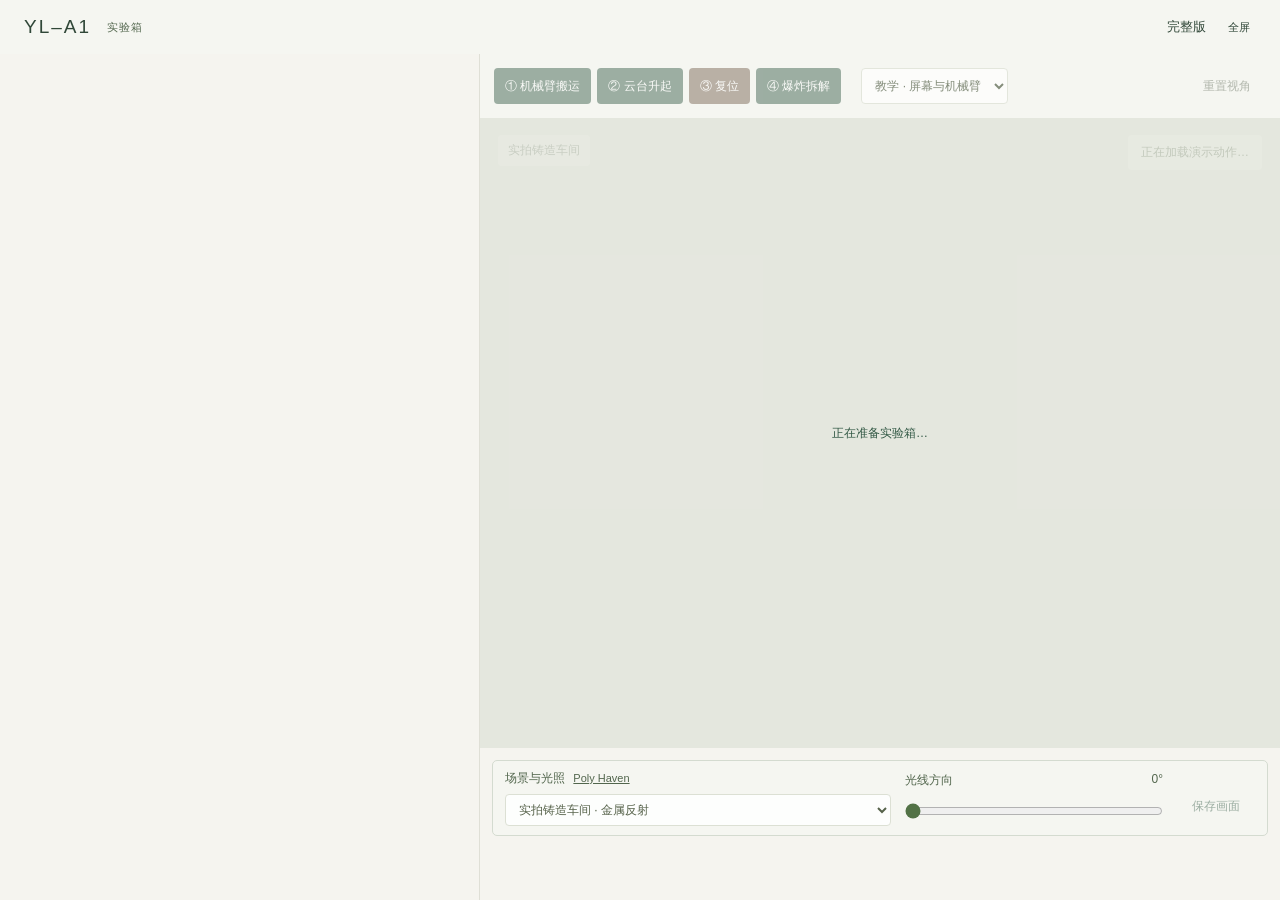
==== index.html @ 1d9c5d98 "Release standalone YL-A1 demo with collision stops and finite-force grasping" ====
<!doctype html>
<html lang="zh-CN" data-render-mode="full">
<head>
<meta charset="utf-8"><meta name="viewport" content="width=device-width,initial-scale=1">
<title>亚龙实验箱 · 完整版</title>
<link rel="icon" href="data:,">
<link rel="stylesheet" href="style.css?rev=20261110-physics">
<link rel="stylesheet" href="preview-layout.css?rev=20261110-physics">
<link rel="stylesheet" href="demo.css?rev=20261110-physics">
<link rel="stylesheet" href="lesson-panel.css?rev=20261110-physics">
<link rel="stylesheet" href="demo-release.css?rev=20261110-physics">
<script type="importmap">{
  "imports": {
    "three": "./vendor/three/build/three.webgpu.js",
    "three/webgpu": "./vendor/three/build/three.webgpu.js",
    "three/tsl": "./vendor/three/build/three.tsl.js",
    "three/addons/": "./vendor/three/examples/jsm/",
    "three/examples/jsm/": "./vendor/three/examples/jsm/",
    "./angle-map.js": "./angle-map.js?rev=20261110-physics",
    "./button-detail.js": "./button-detail.js?rev=20261110-physics",
    "./demo-app.js": "./demo-app.js?rev=20261110-physics",
    "./explode-preview.js": "./explode-preview.js?rev=20261110-physics",
    "./finish-calibration.js": "./finish-calibration.js?rev=20261110-physics",
    "./laboratory-stage.js": "./laboratory-stage.js?rev=20261110-physics",
    "./lesson-panel.js": "./lesson-panel.js?rev=20261110-physics",
    "./lesson-program.js": "./lesson-program.js?rev=20261110-physics",
    "./lesson-runner.js": "./lesson-runner.js?rev=20261110-physics",
    "./lesson-screen.js": "./lesson-screen.js?rev=20261110-physics",
    "./levels.js": "./levels.js?rev=20261110-physics",
    "./panel-art.js": "./panel-art.js?rev=20261110-physics",
    "./part-labels.js": "./part-labels.js?rev=20261110-physics",
    "./photographic-environments.js": "./photographic-environments.js?rev=20261110-physics",
    "./render-mode.js": "./render-mode.js?rev=20261110-physics",
    "./selection-indicator.js": "./selection-indicator.js?rev=20261110-physics",
    "./self-occlusion.js": "./self-occlusion.js?rev=20261110-physics",
    "./servo-labels.js": "./servo-labels.js?rev=20261110-physics",
    "./studio-post.js": "./studio-post.js?rev=20261110-physics",
    "./studio-stage.js": "./studio-stage.js?rev=20261110-physics",
    "./surface-detail.js": "./surface-detail.js?rev=20261110-physics",
    "./teaching-bundle.js": "./teaching-bundle.js?rev=20261110-physics",
    "./wood-texture.js": "./wood-texture.js?rev=20261110-physics"
  }
}</script>
</head>
<body class="demo-view">
<div class="demo-brand">YL–A1 <span>实验箱</span><a class="quality-link" href="lite.html">轻量版</a><button id="fullscreen" type="button">全屏</button></div>
<aside id="lesson-panel" aria-label="关卡"></aside>
<main aria-label="实验箱演示">
 <section id="page-materials" class="page active"><div class="material-layout"><div class="preview-column">
  <div class="viewport-toolbar">
   <div class="motion-actions"><button id="arm-start" disabled>① 机械臂搬运</button><button id="gimbal-start" disabled>② 云台升起</button><button id="reset" disabled>③ 复位</button><button id="explode-start" disabled>④ 爆炸拆解</button></div>
   <select id="camera-view" aria-label="演示视角" disabled><option value="teaching">教学 · 屏幕与机械臂</option><option value="wide">远景 · 整箱</option><option value="medium">中景 · 功能动作</option><option value="close">近景 · 材质细节</option><option value="detail">材质近景</option><option value="arm">机械臂</option><option value="gimbal">云台</option><option value="top">俯视</option><option value="all">整箱</option></select>
   <button id="reset-view" class="quiet" disabled>重置视角</button>
  </div>
  <div id="viewport"><div id="action-status" role="status" aria-live="polite">正在加载演示动作…</div><div class="viewport-label">实拍铸造车间</div><div id="loading" class="loading" role="status">正在准备实验箱…</div></div>
  <div class="preview-controls">
   <div><label for="environment">场景与光照 <a id="environment-source" href="https://polyhaven.com/a/industrial_workshop_foundry" target="_blank" rel="noopener">Poly Haven</a></label><select id="environment"><option value="foundry">实拍铸造车间 · 金属反射</option><option value="workshop">实拍车间 · 大窗日光</option><option value="metalStudio">实拍摄影棚 · 柔光箱反射</option><option value="light">中性柔光棚</option><option value="dark">深灰摄影棚 · 轮廓光</option><option value="warm">暖色摄影棚</option></select></div>
   <div><label for="environment-rotation">光线方向 <output id="environment-angle">0°</output></label><input id="environment-rotation" type="range" min="0" max="360" step="1" value="0"></div>
   <button id="snapshot" type="button" class="quiet" disabled>保存画面</button>
  </div>
 </div></div></section>
</main>
<select id="model" hidden aria-label="模型"><option value="all">实验箱</option></select><select id="target" hidden aria-label="当前零件"><option value=""></option></select>
<script src="demo-start.js?rev=20261110-physics"></script>
</body></html>
---- style.css ----
@charset "UTF-8";
.selection-indicator{position:absolute;top:43px;left:18px;max-width:90%;padding:7px 10px;border:1px solid #e7a43a;background:#fff5dbed;color:#684516;border-radius:4px;font-size:11px;pointer-events:none;z-index:2}.selection-indicator[hidden]{display:none}
:root{--paper:#f5f4ef;--white:#fff;--ink:#242b27;--muted:#7c817b;--line:#dfdfd6;--green:#315844;--mint:#e6ece2;--orange:#c7784d;font-family:Inter,"Segoe UI","Microsoft YaHei",sans-serif;color:var(--ink);background:var(--paper);font-synthesis:none}
*{box-sizing:border-box}body{margin:0;font-size:14px}button,input,select{font:inherit}button,a,select,input{outline-offset:4px}button{cursor:pointer;border:0;background:transparent;color:inherit}button:disabled{opacity:.45;cursor:not-allowed}a{color:inherit;text-decoration:none}a:hover{text-decoration:underline}h1,h2,h3,p{margin-top:0}p{line-height:1.8}button{transition:background .16s,color .16s}button:focus-visible,a:focus-visible{outline:2px solid var(--green)}button:hover{filter:brightness(.96)}.rail{position:fixed;inset:0 auto 0 0;width:222px;background:#242d27;color:#e7ece4;padding:32px 20px;display:flex;flex-direction:column;z-index:5}.brand{display:flex;align-items:center;gap:12px;font-weight:600;font-size:17px;padding:0 6px}.brand small{display:block;font-size:11px;font-weight:400;color:#a7b0a3;margin-top:7px;letter-spacing:1px}.brandmark{width:35px;height:40px;border:1px solid #8c9d8a;border-radius:10px;display:grid;place-items:center;font-family:Georgia,serif;font-size:27px}.rail nav{margin-top:65px;display:grid;gap:9px}.nav{padding:14px 12px;text-align:left;border-radius:6px;display:flex;align-items:center;gap:12px;font-size:13px;color:#acb8a8}.nav span{font-size:10px;font-family:monospace;opacity:.65}.nav.active{background:#3b493d;color:#f1f3e8}.demo-nav{background:#b97845;color:#fff!important;box-shadow:0 8px 18px #121b1555;font-weight:600;position:relative}.demo-nav:hover{background:#d18b52;filter:none;text-decoration:none}.demo-nav span{color:#ffe1bd;opacity:1;font-size:11px}.demo-nav:after{content:"";position:absolute;inset:0;border:1px solid #e8b27e66;border-radius:6px;pointer-events:none}.nav i{margin-left:auto;font-size:11px;font-style:normal}.rail-note{margin-top:auto;border-top:1px solid #425043;padding:22px 8px 0;font-size:12px;color:#bec8b7}.rail-note p{margin:14px 0 0;color:#8f9c8d;font-size:11px}.dot{display:inline-block;width:6px;height:6px;background:#80a27a;border-radius:50%;margin-right:8px;vertical-align:middle}main{margin-left:222px}header{height:79px;border-bottom:1px solid var(--line);display:flex;align-items:center;justify-content:space-between;padding:0 40px;font-size:12px;color:var(--muted)}.header-actions{display:flex;gap:14px}.solid,.outline,.quiet{padding:10px 15px;border-radius:5px;font-size:12px;white-space:nowrap}.solid{background:var(--green);color:#fff}.solid span{margin-left:20px}.outline{border:1px solid #bdc6b6}.quiet{background:transparent;color:#66705f}.page{display:none;padding:36px 40px 46px}.page.active{display:block}.eyebrow{display:block;color:var(--green);font-size:11px;letter-spacing:2px;margin-bottom:16px;font-weight:600}h1{font-size:39px;line-height:1.35;letter-spacing:-1px;font-weight:500;margin-bottom:12px}h1 em{font-style:normal;color:var(--green)}h2{font-size:16px;font-weight:550;letter-spacing:-.2px}h3{font-size:14px;font-weight:600}footer{padding:20px 40px;border-top:1px solid var(--line);font-size:10px;display:flex;justify-content:space-between;color:#899080;gap:15px}footer a{text-decoration:underline}.intro{padding:15px 0 35px;position:relative}.intro h1{font-size:44px}.intro-actions{display:flex;align-items:center;gap:10px;position:relative;z-index:1}.demo-launch{display:inline-block}.intro>p{color:#73796d;margin:18px 0 24px}.intro:after{content:"";position:absolute;right:4%;top:5px;width:220px;height:220px;border-radius:50%;background:radial-gradient(circle at 32% 26%,#e5ebe0 2%,#98a68d 30%,#51664c 55%,#2b3f29 75%);box-shadow:16px 27px 45px #79857135,inset -15px -15px 30px #1f31252a;pointer-events:none}.section-heading{display:flex;justify-content:space-between;align-items:center;gap:10px}.section-heading h2{margin:0}.section-heading>span{font-size:10px;color:var(--muted)}.flow-board{border:1px solid var(--line);background:#fff;padding:23px;border-radius:8px}.flow-steps{display:grid;grid-template-columns:repeat(5,1fr);gap:16px;margin:25px 0}.flow-step{text-align:left;position:relative;background:#f7f7f2;padding:17px 14px;border:1px solid transparent;border-radius:5px;min-height:100px}.flow-step:not(:last-child):after{content:"→";position:absolute;right:-14px;top:40%;color:#acb3a4;font-size:15px}.flow-step.active{border-color:#809772;background:#eef2e9}.flow-step small{display:block;color:#8b9584;margin-bottom:12px;font:10px monospace}.flow-step b{font-size:14px;font-weight:550}.flow-step span{display:block;color:#7e8776;font-size:11px;margin-top:8px}.flow-detail{display:grid;grid-template-columns:1.05fr 1.25fr;gap:40px;padding:24px 7px 5px;border-top:1px solid var(--line);min-height:160px}.flow-detail h3{font-size:20px;font-weight:500;margin-bottom:10px}.flow-detail p{font-size:12px;color:#6f7867;margin-bottom:8px}.flow-detail .flow-example{background:#f4f5ef;padding:17px 20px;border-radius:5px;align-self:start}.flow-example small{color:var(--green);font-size:10px;letter-spacing:1px}.flow-example p{color:#49583f;margin:9px 0 0}.explain-grid{display:grid;grid-template-columns:repeat(3,1fr);gap:27px;margin-top:32px}.explain-grid article{padding:0 12px 0 0}.mini-icon{font-size:24px;color:#648059;display:block;margin-bottom:12px}.explain-grid p{font-size:12px;color:#79816f}.workflow-bottom{border-top:1px solid var(--line);margin-top:18px;padding-top:28px;display:flex;justify-content:space-between;align-items:center;gap:25px}.workflow-bottom p{font-size:12px;color:#727a68;max-width:770px;margin:0}.workflow-bottom b{color:#4f5c45;font-weight:550}.page-title{display:flex;align-items:end;justify-content:space-between;gap:20px;margin-bottom:25px}.page-title h1{font-size:32px;margin-bottom:0}.page-title p{font-size:11px;color:var(--muted);margin-bottom:6px}.material-layout{display:grid;grid-template-columns:175px minmax(320px,1fr) 244px;gap:22px}.library-panel .section-heading{margin-bottom:18px}.library-panel h2,.asset-panel h2{font-size:13px}.library-button{display:block;width:100%;text-align:left;padding:13px 10px;margin-bottom:6px;border-radius:5px;border:1px solid transparent}.library-button.active{background:#e7ecdf;border-color:#c7d2bd}.library-button b{font-size:12px;display:block;font-weight:550}.library-button small{font-size:10px;color:#8a917e;display:block;margin-top:5px}.library-button .lib-icon{display:inline-grid;place-items:center;width:22px;height:22px;font:10px Georgia;background:#e7e9e0;border-radius:4px;margin-right:7px;color:#6c785e}.library-info{margin-top:20px;padding:18px 5px 0;border-top:1px solid var(--line)}.library-info p{font-size:11px;color:#7a8370}.library-info a{font-size:11px;color:var(--green);display:inline-block;margin:0 9px 10px 0;text-decoration:underline}.tag{font-size:9px;background:#edf0e6;color:#677a58;padding:3px 6px;border-radius:3px;white-space:nowrap}.viewport-toolbar{display:flex;align-items:center;gap:5px;height:43px;margin-top:-8px}.viewport-toolbar select{margin-right:auto;max-width:55%}select{border:1px solid #dce0d4;background:#fff;padding:7px 9px;color:#56624a;border-radius:4px;font-size:11px;max-width:100%}#viewport{height:420px;position:relative;background:#e5e7df;border-radius:8px;overflow:hidden;border:1px solid #dce0d5}#viewport canvas{display:block;width:100%;height:100%;touch-action:none}.viewport-label{position:absolute;top:17px;left:18px;z-index:1;font-size:10px;color:#62705d;pointer-events:none}.viewport-bottom{position:absolute;bottom:14px;left:18px;right:18px;display:flex;flex-direction:column;gap:7px;pointer-events:none;color:#4a5c45;font-size:10px}.viewport-bottom span:last-child{font-size:9px;opacity:.6}.loading{position:absolute;inset:0;display:grid;place-items:center;color:#6c7c61;font-size:12px;background:#e5e7dfc9;z-index:3}.loading.hidden{display:none}.preview-controls{display:grid;grid-template-columns:1fr 1fr;gap:16px;margin:16px 0}.preview-controls label{font-size:10px;color:#7e8776;display:block;margin-bottom:7px}.preview-controls select{width:100%;background:transparent;font-size:10px}.compare-row{display:flex;justify-content:space-between;align-items:center;gap:10px}.segmented{display:flex;border:1px solid #d8dfd0;border-radius:4px;padding:3px}.segmented button{font-size:10px;padding:8px 13px;border-radius:3px;color:#88927b}.segmented .active{background:#fff;box-shadow:0 1px 4px #29391d12;color:#3d5633}.preview-note{font-size:10px;color:#8b9281;line-height:1.7;margin:15px 0}.upload{border-top:1px solid var(--line);padding-top:13px;font-size:11px;color:#68765b}.upload p{font-size:10px;color:#8a927f}.upload input{max-width:100%;font-size:10px;margin-bottom:10px}.upload label{display:block;font-size:10px}.asset-panel{background:#fff;border:1px solid var(--line);border-radius:7px;padding:17px;align-self:start}.search input{width:100%;margin:15px 0 12px;background:#f6f7f1;border:1px solid #e5e7de;border-radius:4px;padding:9px;font-size:10px}.asset-grid{display:grid;grid-template-columns:repeat(2,minmax(0,1fr));gap:9px;max-height:340px;overflow:auto;padding:2px}.asset-card{border:1px solid #e4e6dc;border-radius:5px;text-align:left;padding:5px;min-width:0;background:white}.asset-card.active{outline:2px solid #668456;outline-offset:-1px;background:#f1f5eb}.asset-card img{width:100%;height:67px;object-fit:cover;border-radius:3px;display:block;background:#e1e4d9}.asset-card b{display:block;font-size:10px;font-weight:500;margin:8px 2px 5px;overflow:hidden;text-overflow:ellipsis;white-space:nowrap}.asset-card small{display:block;font:8px monospace;color:#929b88;margin:0 2px 4px}.material-settings{border-top:1px solid var(--line);margin-top:19px;padding-top:17px}.material-settings p{font-size:10px;color:#8b937e;margin:0 0 15px}.material-settings label{display:block;font-size:10px;color:#738067;margin-top:12px}.material-settings output{float:right;color:#354c2f;font-family:monospace}input[type=range]{display:block;width:100%;height:3px;margin:13px 0 15px;accent-color:#527246;cursor:pointer}.material-settings .solid{width:100%;margin-top:17px;font-size:11px}.channel-links{display:flex;flex-wrap:wrap;gap:7px;margin-top:16px}.channel-links a{font-size:9px;border-bottom:1px solid #b1bba6;color:#758467}.no-assets{grid-column:1/-1;padding:20px 0;font-size:11px;color:#7c8770;line-height:1.8}.no-assets a{display:inline-block;margin-top:12px;text-decoration:underline;color:var(--green)}.stack-group{margin:32px 0}.stack-group>h2{display:flex;align-items:center;gap:12px;font-size:17px}.stack-group>h2 span{font:11px monospace;color:#94a18a}.stack-cards{display:grid;grid-template-columns:repeat(3,1fr);gap:16px}.stack-card{border:1px solid var(--line);border-radius:7px;background:#fff;padding:22px;display:flex;flex-direction:column;align-items:start}.stack-card.active{border-color:#648552;background:#f2f6ed}.stack-card h3{font-size:19px;font-weight:500;margin:16px 0 12px}.stack-card p{font-size:12px;color:#78826e;flex:1}.stack-card .tag{margin-bottom:0}.stack-card .outline{margin-top:8px}.stack-card a{margin-top:15px;font-size:10px;color:#8c967f;text-decoration:underline}.callout{padding:22px 25px;background:#e9ede2;border-left:3px solid #7c946b;border-radius:4px;margin-top:30px;color:#617454;font-size:12px}.callout p{margin:10px 0 0;font-size:12px}.plan-empty{border:1px dashed #b9c7ad;border-radius:9px;padding:50px 30px;text-align:center;color:#8d9b80;margin:35px 0}.plan-empty h2{color:#526947;font-size:22px;font-weight:400}.plan-item{display:flex;align-items:center;justify-content:space-between;gap:24px;padding:24px;border:1px solid var(--line);background:#fff;margin:14px 0;border-radius:6px}.plan-item img{width:66px;height:66px;border-radius:5px;object-fit:cover}.plan-item .plan-text{flex:1;min-width:0}.plan-item h3{margin:0 0 8px}.plan-item p,.plan-item a{font-size:11px;color:#7d8971;margin:0}.plan-item a{text-decoration:underline}.plan-item .remove{color:#a68778;font-size:12px}.plan-top{font-size:12px;color:#7b876e}.plan-top b{color:#4c6940}dialog{border:1px solid var(--line);border-radius:10px;max-width:min(1000px,92vw);max-height:90vh;padding:20px;background:var(--paper)}dialog::backdrop{background:#1c2c22aa;backdrop-filter:blur(4px)}dialog>button{float:right}dialog img{display:block;max-width:100%;max-height:68vh;margin:auto;object-fit:contain}dialog p{font-size:12px;color:#7f8c73}#toast{position:fixed;bottom:30px;left:calc(50% + 90px);transform:translate(-50%,20px);background:#2f4634;color:#eef2e8;padding:13px 22px;border-radius:6px;font-size:12px;z-index:99;opacity:0;pointer-events:none;transition:.2s;max-width:70vw}#toast.show{opacity:1;transform:translate(-50%,0)}
.catalog-tools{border-top:1px solid var(--line);margin-top:12px;padding-top:15px}.catalog-tools button{width:100%;font-size:10px;margin:5px 0}.catalog-tools p{font-size:10px;color:#7b876e;margin:8px 0 12px;line-height:1.7}.asset-filters{display:grid;grid-template-columns:1fr 1fr;gap:6px;margin:0 0 10px}.asset-filters select{font-size:10px;min-width:0;padding:7px 5px}#resolution{grid-column:1/-1}.pick-row{display:flex;align-items:center;gap:4px;font-size:9px;color:#89947c;margin:8px 0 12px}.pick-row span{margin-right:auto}.pick-row .quiet{padding:3px;font-size:9px}.asset-tile{position:relative;min-width:0}.asset-tile .asset-card{width:100%;height:100%;padding-top:6px}.asset-check{position:absolute;top:9px;right:7px;accent-color:#315844;width:14px;height:14px;cursor:pointer;box-shadow:0 0 4px #fff}.cache-badge{font-size:8px;display:block;color:#a58c69;padding:3px 2px}.cache-badge.cached{color:#527745}.asset-card .image-failed{font-size:9px;color:#89947e;line-height:1.6;object-fit:contain}.pagination{display:flex;align-items:center;justify-content:space-between;gap:10px;margin-top:12px}.pagination .outline{padding:5px 11px;font-size:11px}.pagination span{font:10px monospace;color:#859279}#downloads-dialog{width:650px;padding:28px}#downloads-dialog>p{font-size:12px;color:#7c8871}#downloads-dialog h2{font-size:22px}#downloads-dialog h3{margin-top:25px}.batch-options{display:grid;grid-template-columns:2fr 1fr;gap:18px;margin-top:24px}.batch-options label{font-size:11px;color:#77856d}.batch-options select{display:block;width:100%;margin-top:8px}.batch-options+.callout{margin:18px 0}.batch-options+.callout p{font-size:11px}#downloads-dialog progress{width:100%;height:7px;accent-color:#527a43}#downloads-dialog hr{border:0;border-top:1px solid var(--line);margin-top:28px}.queue-actions{display:flex;flex-wrap:wrap;gap:10px}#queue-summary,#queue-current,#queue-errors p{font-size:11px;color:#7b886d}#queue-errors p{color:#a06b54}.material-layout .asset-grid{max-height:360px}.material-layout .asset-card b{font-size:9px}
@media(min-width:1600px){.page{padding:45px 60px}header,footer{padding-left:60px;padding-right:60px}.material-layout{grid-template-columns:200px minmax(400px,1fr) 280px;gap:30px}#viewport{height:510px}.asset-card img{height:90px}}
@media(max-width:1200px){.rail{width:185px;padding:28px 14px}.brand{font-size:14px}.brand small{font-size:9px}main{margin-left:185px}.page{padding:28px 25px}.material-layout{grid-template-columns:150px minmax(260px,1fr) 205px;gap:14px}.asset-panel{padding:12px}header,footer{padding-left:25px;padding-right:25px}.viewport-toolbar .quiet{padding:7px;font-size:10px}#viewport{height:380px}.page-title{align-items:start}.page-title p{max-width:220px}.intro:after{width:190px;height:190px}}
@media(max-width:980px){.rail{width:160px}.brand{font-size:12px;gap:7px}.brandmark{width:27px;height:32px;font-size:23px}.nav{padding:12px 7px;gap:7px;font-size:11px}main{margin-left:160px}.material-layout{grid-template-columns:135px minmax(240px,1fr)}.asset-panel{grid-column:1/-1}.asset-grid{grid-template-columns:repeat(5,1fr)}.material-settings{display:grid;grid-template-columns:repeat(4,1fr);gap:10px}.material-settings h3,.material-settings>p,.channel-links{grid-column:1/-1}.material-settings .solid{grid-column:1/-1}.stack-cards{grid-template-columns:repeat(2,1fr)}.intro:after{width:155px;height:155px;right:0;top:30px}.intro h1{font-size:36px}.page-title h1{font-size:27px}.flow-step{padding:12px 8px}.flow-step b{font-size:12px}.flow-step span{font-size:9px}.flow-steps{gap:10px}.flow-step:not(:last-child):after{right:-10px}.flow-detail{gap:20px}.explain-grid{gap:14px}footer{flex-direction:column;gap:5px}}
@media(max-width:650px){.rail{position:static;width:100%;padding:17px 18px 0;background:#242d27}.brand{font-size:16px}.brand small{font-size:10px}.rail nav{display:flex;margin-top:20px;gap:3px}.nav{flex:1;justify-content:center;font-size:11px;padding:11px 2px;border-radius:4px 4px 0 0}.nav span,.rail-note{display:none}main{margin:0}header{height:60px;padding:0 18px}#crumb{font-size:10px}.header-actions{gap:2px}.header-actions .quiet,.header-actions .solid{font-size:10px;padding:8px}.page{padding:25px 18px}.intro:after{width:105px;height:105px;top:30px;opacity:.7}.intro h1{font-size:30px}.intro p{font-size:12px;max-width:75%}.flow-board{padding:16px}.flow-steps{grid-template-columns:1fr;gap:7px;margin:20px 0}.flow-step{min-height:0;display:flex;gap:12px;align-items:center;padding:12px}.flow-step small{margin:0}.flow-step span{margin:0 0 0 auto}.flow-step:not(:last-child):after{display:none}.flow-detail{grid-template-columns:1fr;gap:12px}.explain-grid{grid-template-columns:1fr;margin-top:24px;gap:10px}.explain-grid article{display:grid;grid-template-columns:35px 1fr}.explain-grid h3{margin-bottom:7px}.explain-grid p{grid-column:2}.workflow-bottom{display:block}.workflow-bottom>button{margin-top:18px}.page-title{display:block}.page-title p{max-width:none;margin-top:10px}.material-layout{display:flex;flex-direction:column}.library-panel #library-list{display:flex;overflow:auto;gap:8px;margin-top:10px}.library-button{min-width:130px;margin:0;padding:10px}.library-info{margin-top:10px;padding:10px 0;display:flex;gap:7px;align-items:center;flex-wrap:wrap}.library-info p{margin:0}.library-info p:nth-of-type(2){width:100%}.library-info a{margin:0 8px 0 0}.viewport-toolbar{margin:0}#viewport{height:360px}.asset-grid{grid-template-columns:repeat(3,1fr);max-height:300px}.material-settings{grid-template-columns:repeat(2,1fr)}.stack-cards{grid-template-columns:1fr}.plan-item{padding:16px;gap:12px}.plan-item img{width:44px;height:44px}.plan-item p{font-size:10px}#toast{left:50%;max-width:90vw;width:max-content}.preview-note{font-size:10px}}
---- preview-layout.css ----
/* Give the model the whole workspace width; browsing lives underneath. */
.realtime-badge{font-size:11px;padding:7px 10px;background:#e6ecdf;color:#45603d;border-radius:4px;white-space:nowrap}
.precision-canvas{position:absolute;inset:0;width:100%;height:100%;pointer-events:none}.precision-canvas[hidden]{display:none!important}.precision-status{position:absolute;right:18px;top:18px;z-index:3;background:#fffdf0e8;color:#506047;padding:7px 10px;border-radius:4px;font-size:10px;pointer-events:none}#render-mode{max-width:230px}.viewport-toolbar #model{margin-right:0}.viewport-toolbar #reset-view{margin-left:auto}
.selection-callout{position:absolute;z-index:3;padding:10px 16px;border:1px solid #6c8170;background:#fffffff2;color:#284634;border-radius:5px;max-width:230px;font-size:14px;box-shadow:0 3px 15px #24352920;pointer-events:none}.selection-callout[hidden]{display:none}.selection-leader{position:absolute;inset:0;width:100%;height:100%;pointer-events:none;z-index:2;overflow:hidden}.selection-leader path{stroke:#42634d;stroke-width:1.4;fill:none}.selection-leader circle{fill:#fff;stroke:#42634d;stroke-width:1.6}
.material-layout{display:grid;grid-template-columns:230px minmax(0,1fr);gap:28px;align-items:start}
.preview-column{grid-column:1/-1;grid-row:1;min-width:0}
.library-panel{grid-column:1;grid-row:2}
.asset-panel{grid-column:2;grid-row:2;min-width:0;padding:22px}
#viewport{height:78vh;min-height:580px;max-height:1100px}
.viewport-toolbar{height:48px;margin-top:0}
.preview-controls{grid-template-columns:1fr 1fr;max-width:none}
.material-layout .asset-grid{grid-template-columns:repeat(auto-fill,minmax(130px,1fr));max-height:570px;gap:13px}
.material-layout .asset-card img{height:115px}
.material-layout .asset-card b{font-size:12px}
.asset-panel .asset-filters{grid-template-columns:1fr 1fr 1fr}
.asset-panel #resolution{grid-column:auto}
.material-settings{display:grid;grid-template-columns:repeat(4,minmax(0,1fr));gap:12px 24px}
.material-settings h3,.material-settings>p,.material-settings .channel-links{grid-column:1/-1}
.material-settings .solid{grid-column:1/-1;max-width:300px}
@media(max-width:980px){.material-layout{grid-template-columns:185px minmax(0,1fr);gap:20px}#viewport{height:75vh;min-height:500px}.material-settings{grid-template-columns:repeat(2,minmax(0,1fr))}.material-layout .asset-grid{grid-template-columns:repeat(auto-fill,minmax(110px,1fr))}}
@media(max-width:650px){.material-layout{display:flex;flex-direction:column}.preview-column{order:0;width:100%}.library-panel{order:1;width:100%}.asset-panel{order:2;width:100%}#viewport{height:70vh;min-height:400px;max-height:800px}.material-layout .asset-grid{grid-template-columns:repeat(2,minmax(0,1fr));max-height:500px}.asset-panel .asset-filters{grid-template-columns:1fr 1fr}.asset-panel #resolution{grid-column:1/-1}.material-layout .asset-card img{height:110px}}

.preview-controls{grid-template-columns:1.3fr .8fr 1.3fr;align-items:end}.preview-controls label output{float:right}#environment-source{font-size:10px;margin-left:5px}#environment-source[hidden]{display:none}@media(max-width:650px){.preview-controls{grid-template-columns:1fr 1fr}.preview-controls>div:last-child{grid-column:1/-1}}
---- demo.css ----
.demo-view{background:#b8bdc5}.demo-view .rail,.demo-view header,.demo-view footer,.demo-view .page-title,.demo-view .library-panel,.demo-view .asset-panel,.demo-view .upload,.demo-view .preview-note{display:none}.demo-view main{margin:0}.demo-view #page-materials{padding:0}.demo-view .material-layout{display:block}.demo-view .preview-column{width:100%}.demo-view #viewport{height:calc(100vh - 146px);min-height:400px;max-height:none;border:0;border-radius:0}.demo-view .viewport-toolbar{padding:0 24px;margin:0;height:54px;background:#f6f7f2e8}.demo-view .preview-controls{position:absolute;bottom:12px;left:24px;right:24px;margin:0;max-width:680px;z-index:4}.demo-view .compare-row{position:absolute;right:24px;bottom:18px;z-index:4}.demo-view .viewport-bottom{bottom:20px}.demo-brand{height:54px;display:flex;align-items:center;gap:16px;padding:0 24px;background:#f6f7f2e8;font-size:19px;letter-spacing:2px;color:#304738}.demo-brand span{font-size:11px;letter-spacing:1px;color:#84927a}.demo-brand a{margin-left:auto;font-size:11px;letter-spacing:0}.demo-brand button{font-size:11px;letter-spacing:0}.demo-view .preview-controls select{background:#ffffffd9}.demo-view .preview-controls label{color:#52664d}.demo-view .segmented{background:#f6f7f2de}.demo-view .compare-row #snapshot{background:#ffffffc9}@media(max-width:850px){.demo-view .compare-row{bottom:110px}.demo-view .preview-controls{max-width:none;right:24px}.demo-view #viewport{height:calc(100vh - 220px)}.demo-view .viewport-toolbar{padding:0 12px;flex-wrap:wrap;height:auto;min-height:72px;gap:5px}.demo-view .viewport-toolbar select{max-width:50%}.demo-brand{padding:0 14px}.demo-brand span{display:none}}
.motion-actions{display:flex;gap:6px}.motion-actions button{padding:8px 11px;background:#315844;color:#fff;border-radius:4px;font-size:11px}.motion-actions #reset{background:#725c4b}.demo-view #model{display:none}.demo-view #action-status{position:absolute;top:17px;right:18px;z-index:3;background:#f6f8f0ec;padding:9px 13px;border-radius:4px;color:#465d3d;font-size:12px;max-width:55%;pointer-events:none}.demo-view #camera-view{margin-left:10px}.demo-view .viewport-toolbar{gap:10px}.demo-view .realtime-badge{font-size:10px}@media(max-width:850px){.motion-actions button{font-size:10px;padding:8px}.demo-view #action-status{font-size:10px;top:40px;max-width:85%}.demo-view .realtime-badge{display:none}}

.demo-view .preview-controls{max-width:calc(100% - 400px);padding:9px 12px;background:#f6f7f2ed;border:1px solid #d4dbd0;border-radius:5px;gap:14px;bottom:14px}.demo-view .viewport-bottom{display:none}.demo-view .viewport-label{padding:7px 10px;background:#f6f7f2da;border-radius:4px}.demo-view .preview-controls input[type=range]{height:30px;margin:0}@media(max-width:850px){.demo-view .preview-controls{max-width:none;grid-template-columns:1.3fr .8fr 1.3fr;left:12px;right:12px;gap:8px}.demo-view .preview-controls>div:last-child{grid-column:auto}.demo-view .compare-row{bottom:110px}}@media(max-width:500px){.demo-view .preview-controls{grid-template-columns:1fr 1fr}.demo-view .preview-controls>div:last-child{grid-column:1/-1}.demo-view .compare-row{bottom:160px}}

.demo-brand .quality-link{margin-left:auto;font-size:13px;font-weight:650;white-space:nowrap;padding:8px 0}.demo-brand .quality-link+a{margin-left:0}
@media(max-width:500px){.demo-brand{gap:10px}.demo-brand .quality-link{font-size:12px}.demo-brand{letter-spacing:0}}

.render-recovery{display:block;margin:12px auto 0;padding:10px 16px;width:max-content;background:#315844;color:#fff;border-radius:4px}.demo-brand a.quality-link+a{margin-left:0}.demo-brand .quality-link{min-height:36px;display:inline-flex;align-items:center}
---- lesson-panel.css ----
.demo-view:has(#lesson-panel) {
  --lesson-panel-width: clamp(390px, 38vw, 480px);
  background: var(--paper);
}

.lesson-screen-text {
  position: absolute;
  width: 1px;
  height: 1px;
  padding: 0;
  margin: -1px;
  overflow: hidden;
  clip-path: inset(50%);
  white-space: pre;
  border: 0;
}

.demo-view:has(#lesson-panel) > main {
  min-width: 0;
  margin-left: var(--lesson-panel-width);
}

.demo-view #lesson-panel {
  position: fixed;
  top: 54px;
  bottom: 0;
  left: 0;
  z-index: 5;
  width: var(--lesson-panel-width);
  padding: 26px 22px;
  overflow-y: auto;
  overscroll-behavior: contain;
  background: var(--paper);
  color: var(--ink);
  border-right: 1px solid var(--line);
}

.demo-view #lesson-panel [hidden] {
  display: none;
}

.demo-view #lesson-panel h2 {
  margin-bottom: 20px;
  font-size: 24px;
  line-height: 1.35;
}

.demo-view #lesson-panel .lesson-eyebrow {
  margin-bottom: 8px;
  color: var(--green);
  font-size: 12px;
  letter-spacing: 1px;
}

.demo-view #lesson-panel .lesson-cards {
  display: grid;
  gap: 10px;
}

.demo-view #lesson-panel .lesson-card {
  display: flex;
  align-items: center;
  gap: 16px;
  min-height: 64px;
  width: 100%;
  padding: 12px 16px;
  border: 1px solid var(--line);
  border-radius: 8px;
  background: var(--white);
  text-align: left;
  font-weight: 600;
}

.demo-view #lesson-panel .lesson-card:not(:disabled):hover {
  border-color: var(--green);
  background: var(--mint);
}

.demo-view #lesson-panel .lesson-card-number {
  color: var(--green);
  font-size: 20px;
  font-variant-numeric: tabular-nums;
}

.demo-view #lesson-panel .lesson-navigation {
  display: flex;
  align-items: center;
  gap: 12px;
  margin-bottom: 28px;
}

.demo-view #lesson-panel .lesson-back {
  flex: 0 0 auto;
  padding: 9px 0;
  color: var(--green);
}

.demo-view #lesson-panel .lesson-select {
  flex: 1;
  min-width: 0;
  width: 100%;
  padding: 9px;
  border: 1px solid var(--line);
  border-radius: 5px;
  color: var(--ink);
  background: var(--white);
  font-size: 12px;
}

.demo-view #lesson-panel .lesson-description {
  margin-bottom: 20px;
  font-size: 14px;
}

.demo-view #lesson-panel .lesson-table-scroll {
  width: 100%;
  overflow-x: auto;
  border: 1px solid var(--line);
  border-radius: 7px;
  background: var(--white);
}

.demo-view #lesson-panel .lesson-table {
  width: 100%;
  min-width: 390px;
  border-collapse: collapse;
  font-size: 12px;
  font-variant-numeric: tabular-nums;
}

.demo-view #lesson-panel .lesson-table th,
.demo-view #lesson-panel .lesson-table td {
  padding: 11px 5px;
  border-bottom: 1px solid var(--line);
  text-align: center;
  white-space: nowrap;
}

.demo-view #lesson-panel .lesson-table thead {
  background: var(--mint);
  color: var(--green);
}

.demo-view #lesson-panel .lesson-table tbody th {
  font-weight: 500;
}

.demo-view #lesson-panel .lesson-table tr:last-child > td,
.demo-view #lesson-panel .lesson-table tbody tr:last-child > th {
  border-bottom: 0;
}

.demo-view #lesson-panel .lesson-table input {
  width: 76px;
  min-width: 0;
  padding: 8px 3px;
  border: 1px solid var(--line);
  border-radius: 4px;
  background: var(--paper);
  color: var(--ink);
  text-align: center;
  font-size: 12px;
  font-variant-numeric: tabular-nums;
}

.demo-view #lesson-panel .lesson-delta {
  display: block;
  margin-top: 6px;
  color: var(--green);
  font-size: 11px;
  font-variant-numeric: tabular-nums;
  white-space: nowrap;
}

.demo-view #lesson-panel .lesson-table .is-active {
  background: var(--mint);
  box-shadow: inset 3px 0 var(--green);
}

.demo-view #lesson-panel .lesson-table .is-blocked {
  background: #fff0e6;
}
.demo-view #lesson-panel .lesson-table .is-blocked .lesson-delta {
  color: #8b351e;
}

.demo-view #lesson-panel .lesson-table .is-active input:disabled {
  opacity: 1;
  color: var(--green);
}

.demo-view #lesson-panel input:disabled,
.demo-view #lesson-panel select:disabled {
  opacity: .6;
  cursor: not-allowed;
}

.demo-view #lesson-panel :focus-visible {
  outline: 2px solid var(--green);
  outline-offset: 2px;
}

.demo-view #lesson-panel .lesson-actions {
  display: flex;
  flex-wrap: wrap;
  gap: 10px;
  margin: 20px 0 16px;
}

.demo-view #lesson-panel .lesson-actions button {
  flex: 1;
  min-height: 42px;
  padding: 10px 14px;
  border: 1px solid var(--green);
  border-radius: 5px;
  color: var(--green);
  background: var(--white);
  white-space: nowrap;
}

.demo-view #lesson-panel .lesson-actions .lesson-execute {
  color: var(--white);
  background: var(--green);
}

.demo-view #lesson-panel .lesson-feedback p {
  margin-bottom: 8px;
  font-size: 13px;
}

.demo-view #lesson-panel .lesson-validation:not([hidden]) {
  display: inline-block;
  padding: 5px 11px;
  border-radius: 4px;
  background: var(--mint);
  color: var(--green);
  font-weight: 600;
}

.demo-view #lesson-panel .lesson-busy-note {
  margin: 16px 0 0;
  color: var(--muted);
  font-size: 12px;
}

/* 缩窄后的原预览区域保留全部控件，避免绝对定位跨入关卡面板。 */
.demo-view:has(#lesson-panel) .preview-column {
  position: relative;
}

.demo-view:has(#lesson-panel) .viewport-toolbar {
  flex-wrap: wrap;
  height: auto;
  min-height: 64px;
  padding: 10px 14px;
}

.demo-view:has(#lesson-panel) .motion-actions {
  flex-wrap: wrap;
}

.demo-view:has(#lesson-panel) #viewport {
  height: calc(100dvh - 270px);
  min-height: 400px;
}

.demo-view:has(#lesson-panel) .preview-controls {
  position: static;
  width: auto;
  max-width: none;
  margin: 12px;
  grid-template-columns: 1.3fr .8fr 1.3fr;
}

.demo-view:has(#lesson-panel) .preview-controls > div {
  min-width: 0;
}

.demo-view:has(#lesson-panel) .preview-controls select {
  max-width: 100%;
}

.demo-view:has(#lesson-panel) .compare-row {
  position: static;
  flex-wrap: wrap;
  margin: 12px;
}

@media (max-width: 1100px) {
  .demo-view #lesson-panel {
    position: static;
    width: 100%;
    padding: 22px;
    border-right: 0;
    border-bottom: 1px solid var(--line);
    overflow: visible;
  }

  .demo-view:has(#lesson-panel) > main {
    margin-left: 0;
  }

  .demo-view #lesson-panel .lesson-cards {
    grid-template-columns: repeat(2, minmax(0, 1fr));
  }

  .demo-view:has(#lesson-panel) #viewport {
    height: 60svh;
    min-height: 360px;
  }
}

@media (max-width: 500px) {
  .demo-view #lesson-panel {
    padding: 20px 14px;
  }

  .demo-view #lesson-panel .lesson-cards {
    grid-template-columns: 1fr;
  }

  .demo-view #lesson-panel .lesson-navigation {
    margin-bottom: 20px;
  }

  .demo-view:has(#lesson-panel) .preview-controls {
    grid-template-columns: 1fr 1fr;
  }

  .demo-view:has(#lesson-panel) .preview-controls > div:last-child {
    grid-column: 1 / -1;
  }
}
---- demo-release.css ----
.demo-view:has(#lesson-panel) .preview-controls{grid-template-columns:minmax(180px,1.5fr) minmax(120px,1fr) auto}
.demo-view #snapshot{min-height:40px;color:var(--green)}
.demo-view #environment-source{font-size:11px;text-decoration:underline}
.demo-view .loading{padding:24px;text-align:center;align-content:center;gap:12px;color:#315844}
.demo-view .preview-controls input[type=range]{height:30px;margin:0}
.demo-view #camera-view{min-height:36px}
.demo-view .motion-actions button{min-height:36px}
.demo-view .lesson-screen-text{pointer-events:none}
.demo-view .demo-brand span{color:#52664d}
.demo-view .motion-actions button,.demo-view .viewport-toolbar .quiet,.demo-view #camera-view,
.demo-view .preview-controls select,.demo-view .preview-controls label,.demo-view .viewport-label,
.demo-view #action-status,.demo-view #snapshot{font-size:12px}
.demo-view ::selection{background:#c5d8c6;color:#193d29}
@media(max-width:650px){.demo-view:has(#lesson-panel) .preview-controls{grid-template-columns:1fr 1fr}.demo-view:has(#lesson-panel) .preview-controls>div:last-child{grid-column:auto}.demo-view #snapshot{grid-column:1/-1;text-align:right}.demo-view .motion-actions button{min-height:44px}.demo-view #camera-view{margin-left:0;max-width:70%}}
@media(prefers-reduced-motion:reduce){.demo-view button{transition:none}}
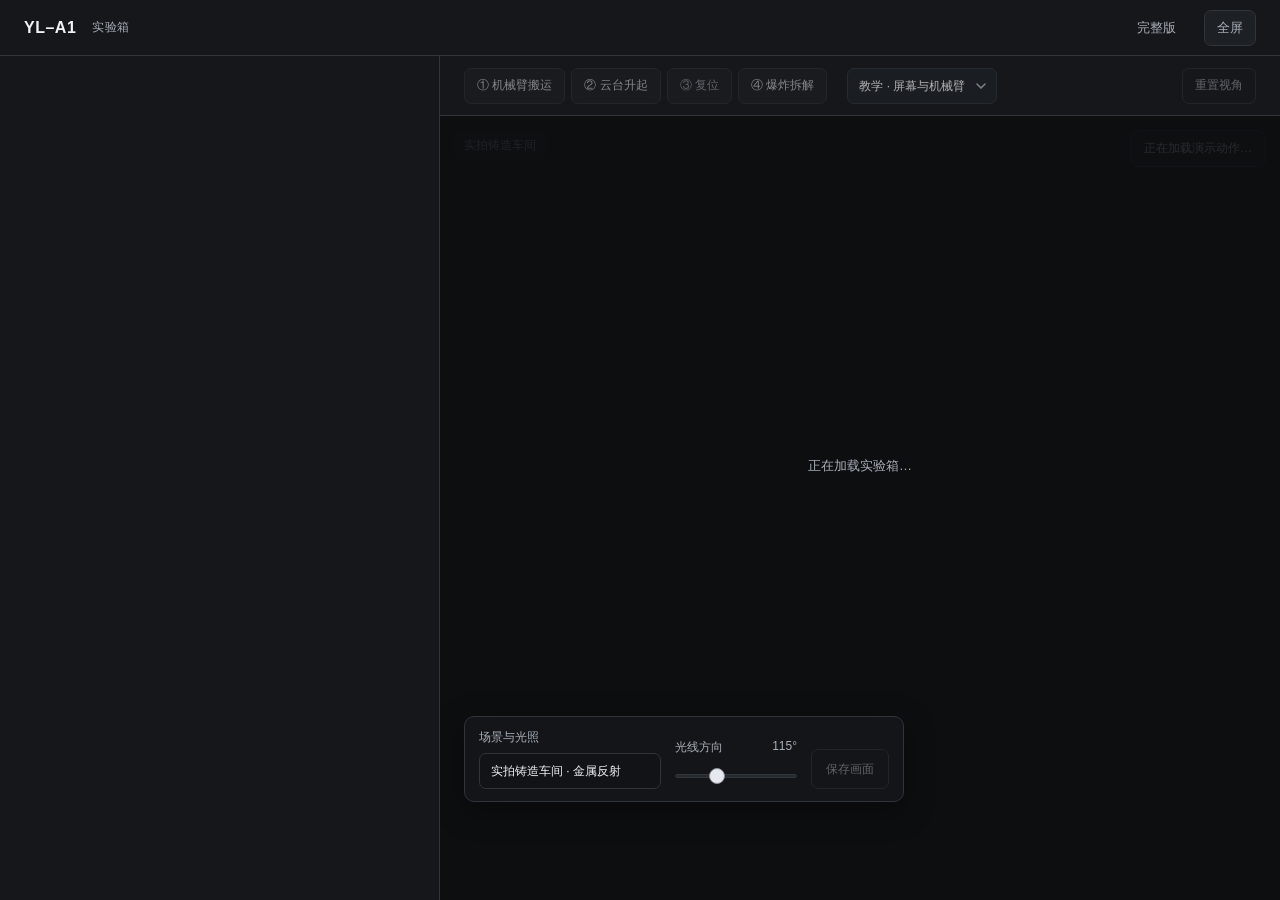
==== commit 3d3963d2: "archive: physics-demo baseline before UI shell redesign 2026-11-16" ====
--- a/index.html
+++ b/index.html
@@ -4,11 +4,12 @@
 <meta charset="utf-8"><meta name="viewport" content="width=device-width,initial-scale=1">
 <title>亚龙实验箱 · 完整版</title>
 <link rel="icon" href="data:,">
-<link rel="stylesheet" href="style.css?rev=20261110-physics">
-<link rel="stylesheet" href="preview-layout.css?rev=20261110-physics">
-<link rel="stylesheet" href="demo.css?rev=20261110-physics">
-<link rel="stylesheet" href="lesson-panel.css?rev=20261110-physics">
-<link rel="stylesheet" href="demo-release.css?rev=20261110-physics">
+<link rel="stylesheet" href="style.css?rev=20261110-dark">
+<link rel="stylesheet" href="preview-layout.css?rev=20261110-dark">
+<link rel="stylesheet" href="demo.css?rev=20261110-dark">
+<link rel="stylesheet" href="lesson-panel.css?rev=20261110-dark">
+<link rel="stylesheet" href="demo-release.css?rev=20261110-dark">
+<link rel="stylesheet" href="demo-dark.css?rev=20261110-dark">
 <script type="importmap">{
   "imports": {
     "three": "./vendor/three/build/three.webgpu.js",
@@ -16,29 +17,29 @@
     "three/tsl": "./vendor/three/build/three.tsl.js",
     "three/addons/": "./vendor/three/examples/jsm/",
     "three/examples/jsm/": "./vendor/three/examples/jsm/",
-    "./angle-map.js": "./angle-map.js?rev=20261110-physics",
-    "./button-detail.js": "./button-detail.js?rev=20261110-physics",
-    "./demo-app.js": "./demo-app.js?rev=20261110-physics",
-    "./explode-preview.js": "./explode-preview.js?rev=20261110-physics",
-    "./finish-calibration.js": "./finish-calibration.js?rev=20261110-physics",
-    "./laboratory-stage.js": "./laboratory-stage.js?rev=20261110-physics",
-    "./lesson-panel.js": "./lesson-panel.js?rev=20261110-physics",
-    "./lesson-program.js": "./lesson-program.js?rev=20261110-physics",
-    "./lesson-runner.js": "./lesson-runner.js?rev=20261110-physics",
-    "./lesson-screen.js": "./lesson-screen.js?rev=20261110-physics",
-    "./levels.js": "./levels.js?rev=20261110-physics",
-    "./panel-art.js": "./panel-art.js?rev=20261110-physics",
-    "./part-labels.js": "./part-labels.js?rev=20261110-physics",
-    "./photographic-environments.js": "./photographic-environments.js?rev=20261110-physics",
-    "./render-mode.js": "./render-mode.js?rev=20261110-physics",
-    "./selection-indicator.js": "./selection-indicator.js?rev=20261110-physics",
-    "./self-occlusion.js": "./self-occlusion.js?rev=20261110-physics",
-    "./servo-labels.js": "./servo-labels.js?rev=20261110-physics",
-    "./studio-post.js": "./studio-post.js?rev=20261110-physics",
-    "./studio-stage.js": "./studio-stage.js?rev=20261110-physics",
-    "./surface-detail.js": "./surface-detail.js?rev=20261110-physics",
-    "./teaching-bundle.js": "./teaching-bundle.js?rev=20261110-physics",
-    "./wood-texture.js": "./wood-texture.js?rev=20261110-physics"
+    "./angle-map.js": "./angle-map.js?rev=20261110-dark",
+    "./button-detail.js": "./button-detail.js?rev=20261110-dark",
+    "./demo-app.js": "./demo-app.js?rev=20261110-dark",
+    "./explode-preview.js": "./explode-preview.js?rev=20261110-dark",
+    "./finish-calibration.js": "./finish-calibration.js?rev=20261110-dark",
+    "./laboratory-stage.js": "./laboratory-stage.js?rev=20261110-dark",
+    "./lesson-panel.js": "./lesson-panel.js?rev=20261110-dark",
+    "./lesson-program.js": "./lesson-program.js?rev=20261110-dark",
+    "./lesson-runner.js": "./lesson-runner.js?rev=20261110-dark",
+    "./lesson-screen.js": "./lesson-screen.js?rev=20261110-dark",
+    "./levels.js": "./levels.js?rev=20261110-dark",
+    "./panel-art.js": "./panel-art.js?rev=20261110-dark",
+    "./part-labels.js": "./part-labels.js?rev=20261110-dark",
+    "./photographic-environments.js": "./photographic-environments.js?rev=20261110-dark",
+    "./render-mode.js": "./render-mode.js?rev=20261110-dark",
+    "./selection-indicator.js": "./selection-indicator.js?rev=20261110-dark",
+    "./self-occlusion.js": "./self-occlusion.js?rev=20261110-dark",
+    "./servo-labels.js": "./servo-labels.js?rev=20261110-dark",
+    "./studio-post.js": "./studio-post.js?rev=20261110-dark",
+    "./studio-stage.js": "./studio-stage.js?rev=20261110-dark",
+    "./surface-detail.js": "./surface-detail.js?rev=20261110-dark",
+    "./teaching-bundle.js": "./teaching-bundle.js?rev=20261110-dark",
+    "./wood-texture.js": "./wood-texture.js?rev=20261110-dark"
   }
 }</script>
 </head>
@@ -61,5 +62,5 @@
  </div></div></section>
 </main>
 <select id="model" hidden aria-label="模型"><option value="all">实验箱</option></select><select id="target" hidden aria-label="当前零件"><option value=""></option></select>
-<script src="demo-start.js?rev=20261110-physics"></script>
+<script src="demo-start.js?rev=20261110-dark"></script>
 </body></html>
--- a/lesson-panel.css
+++ b/lesson-panel.css
@@ -1,6 +1,6 @@
 .demo-view:has(#lesson-panel) {
-  --lesson-panel-width: clamp(390px, 38vw, 480px);
-  background: var(--paper);
+  --lesson-panel-width: clamp(440px, 31vw, 460px);
+  background: var(--bg, var(--paper));
 }
 
 .lesson-screen-text {
@@ -17,20 +17,20 @@
 
 .demo-view:has(#lesson-panel) > main {
   min-width: 0;
+  min-height: calc(100dvh - 56px);
   margin-left: var(--lesson-panel-width);
 }
-
 .demo-view #lesson-panel {
   position: fixed;
-  top: 54px;
+  top: 56px;
   bottom: 0;
   left: 0;
   z-index: 5;
   width: var(--lesson-panel-width);
-  padding: 26px 22px;
+  padding: 24px;
   overflow-y: auto;
   overscroll-behavior: contain;
-  background: var(--paper);
+  background: var(--surface, var(--paper));
   color: var(--ink);
   border-right: 1px solid var(--line);
 }
@@ -40,15 +40,18 @@
 }
 
 .demo-view #lesson-panel h2 {
-  margin-bottom: 20px;
-  font-size: 24px;
+  margin-bottom: 18px;
+  font-size: 22px;
+  font-weight: 600;
   line-height: 1.35;
+  letter-spacing: -.2px;
 }
 
 .demo-view #lesson-panel .lesson-eyebrow {
   margin-bottom: 8px;
-  color: var(--green);
+  color: var(--muted);
   font-size: 12px;
+  font-weight: 500;
   letter-spacing: 1px;
 }
 
@@ -60,25 +63,30 @@
 .demo-view #lesson-panel .lesson-card {
   display: flex;
   align-items: center;
-  gap: 16px;
+  gap: 14px;
   min-height: 64px;
   width: 100%;
   padding: 12px 16px;
   border: 1px solid var(--line);
-  border-radius: 8px;
-  background: var(--white);
+  border-top-color: #3a3f47;
+  border-radius: 10px;
+  background: var(--control, var(--white));
+  color: var(--ink);
   text-align: left;
-  font-weight: 600;
+  font-size: 15px;
+  font-weight: 550;
 }
 
 .demo-view #lesson-panel .lesson-card:not(:disabled):hover {
-  border-color: var(--green);
-  background: var(--mint);
+  border-color: var(--edge);
+  background: var(--hover, var(--mint));
 }
 
 .demo-view #lesson-panel .lesson-card-number {
-  color: var(--green);
+  flex: 0 0 2ch;
+  color: var(--accent, var(--green));
   font-size: 20px;
+  font-weight: 500;
   font-variant-numeric: tabular-nums;
 }
 
@@ -86,45 +94,53 @@
   display: flex;
   align-items: center;
   gap: 12px;
-  margin-bottom: 28px;
+  margin-bottom: 24px;
 }
 
 .demo-view #lesson-panel .lesson-back {
   flex: 0 0 auto;
-  padding: 9px 0;
-  color: var(--green);
+  min-height: 36px;
+  padding: 7px 12px;
+  border: 1px solid var(--line);
+  border-radius: 7px;
+  background: transparent;
+  color: var(--muted);
+  font-size: 13px;
+  white-space: nowrap;
+}
+
+.demo-view #lesson-panel .lesson-back:not(:disabled):hover {
+  color: var(--ink);
+  background: var(--hover);
 }
 
 .demo-view #lesson-panel .lesson-select {
   flex: 1;
   min-width: 0;
   width: 100%;
-  padding: 9px;
-  border: 1px solid var(--line);
-  border-radius: 5px;
-  color: var(--ink);
-  background: var(--white);
-  font-size: 12px;
+  font-size: 13px;
 }
 
 .demo-view #lesson-panel .lesson-description {
   margin-bottom: 20px;
+  color: var(--muted);
   font-size: 14px;
+  line-height: 1.7;
 }
 
 .demo-view #lesson-panel .lesson-table-scroll {
   width: 100%;
   overflow-x: auto;
   border: 1px solid var(--line);
-  border-radius: 7px;
-  background: var(--white);
+  border-radius: 10px;
+  background: var(--control, var(--white));
 }
 
 .demo-view #lesson-panel .lesson-table {
   width: 100%;
   min-width: 390px;
   border-collapse: collapse;
-  font-size: 12px;
+  font-size: 13px;
   font-variant-numeric: tabular-nums;
 }
 
@@ -137,8 +153,14 @@
 }
 
 .demo-view #lesson-panel .lesson-table thead {
-  background: var(--mint);
-  color: var(--green);
+  color: var(--muted);
+  font-size: 12px;
+  font-weight: 500;
+}
+
+.demo-view #lesson-panel .lesson-table thead th {
+  padding: 10px 5px;
+  border-bottom: 1px solid var(--line);
 }
 
 .demo-view #lesson-panel .lesson-table tbody th {
@@ -151,52 +173,60 @@
 }
 
 .demo-view #lesson-panel .lesson-table input {
-  width: 76px;
+  width: 78px;
   min-width: 0;
-  padding: 8px 3px;
-  border: 1px solid var(--line);
-  border-radius: 4px;
-  background: var(--paper);
+  min-height: 36px;
+  padding: 6px 4px;
+  border: 1px solid var(--line);
+  border-radius: 7px;
+  background: var(--input, var(--paper));
   color: var(--ink);
   text-align: center;
-  font-size: 12px;
+  font-size: 13px;
   font-variant-numeric: tabular-nums;
+}
+
+.demo-view #lesson-panel .lesson-table input:focus-visible {
+  outline: 2px solid var(--accent, var(--green));
+  outline-offset: 1px;
+  border-color: var(--accent, var(--green));
 }
 
 .demo-view #lesson-panel .lesson-delta {
   display: block;
   margin-top: 6px;
-  color: var(--green);
+  color: var(--accent, var(--green));
   font-size: 11px;
   font-variant-numeric: tabular-nums;
   white-space: nowrap;
 }
 
 .demo-view #lesson-panel .lesson-table .is-active {
-  background: var(--mint);
-  box-shadow: inset 3px 0 var(--green);
+  background: var(--accent-dim, var(--mint));
+  box-shadow: inset 2px 0 var(--accent, var(--green));
 }
 
 .demo-view #lesson-panel .lesson-table .is-blocked {
-  background: #fff0e6;
-}
+  background: #382622;
+}
+
 .demo-view #lesson-panel .lesson-table .is-blocked .lesson-delta {
-  color: #8b351e;
+  color: var(--error, #EEA29B);
 }
 
 .demo-view #lesson-panel .lesson-table .is-active input:disabled {
   opacity: 1;
-  color: var(--green);
+  color: var(--accent, var(--green));
 }
 
 .demo-view #lesson-panel input:disabled,
 .demo-view #lesson-panel select:disabled {
-  opacity: .6;
+  opacity: .5;
   cursor: not-allowed;
 }
 
 .demo-view #lesson-panel :focus-visible {
-  outline: 2px solid var(--green);
+  outline: 2px solid var(--accent, var(--green));
   outline-offset: 2px;
 }
 
@@ -211,35 +241,54 @@
   flex: 1;
   min-height: 42px;
   padding: 10px 14px;
-  border: 1px solid var(--green);
-  border-radius: 5px;
-  color: var(--green);
-  background: var(--white);
+  border: 1px solid var(--line);
+  border-radius: 8px;
+  color: var(--ink);
+  background: var(--control, var(--white));
+  font-size: 14px;
+  font-weight: 500;
   white-space: nowrap;
 }
 
+.demo-view #lesson-panel .lesson-actions button:not(:disabled):hover {
+  border-color: var(--edge);
+  background: var(--hover);
+}
+
 .demo-view #lesson-panel .lesson-actions .lesson-execute {
-  color: var(--white);
-  background: var(--green);
+  border-color: var(--primary, var(--green));
+  color: var(--on-primary, #15171A);
+  background: var(--primary, var(--green));
+  font-weight: 600;
+}
+
+.demo-view #lesson-panel .lesson-actions .lesson-execute:not(:disabled):hover {
+  border-color: #fff;
+  background: #fff;
 }
 
 .demo-view #lesson-panel .lesson-feedback p {
   margin-bottom: 8px;
   font-size: 13px;
+  line-height: 1.7;
+}
+
+.demo-view #lesson-panel .lesson-status:not(:empty) {
+  color: var(--muted);
 }
 
 .demo-view #lesson-panel .lesson-validation:not([hidden]) {
   display: inline-block;
   padding: 5px 11px;
-  border-radius: 4px;
-  background: var(--mint);
-  color: var(--green);
+  border-radius: 6px;
+  background: var(--accent-dim, var(--mint));
+  color: var(--accent, var(--green));
   font-weight: 600;
 }
 
 .demo-view #lesson-panel .lesson-busy-note {
   margin: 16px 0 0;
-  color: var(--muted);
+  color: var(--warn, var(--muted));
   font-size: 12px;
 }
 
@@ -251,7 +300,7 @@
 .demo-view:has(#lesson-panel) .viewport-toolbar {
   flex-wrap: wrap;
   height: auto;
-  min-height: 64px;
+  min-height: 60px;
   padding: 10px 14px;
 }
 
@@ -260,16 +309,12 @@
 }
 
 .demo-view:has(#lesson-panel) #viewport {
-  height: calc(100dvh - 270px);
-  min-height: 400px;
+  height: calc(100dvh - 200px);
+  min-height: 360px;
 }
 
 .demo-view:has(#lesson-panel) .preview-controls {
-  position: static;
-  width: auto;
-  max-width: none;
-  margin: 12px;
-  grid-template-columns: 1.3fr .8fr 1.3fr;
+  grid-template-columns: minmax(180px, 1.5fr) minmax(120px, 1fr) auto;
 }
 
 .demo-view:has(#lesson-panel) .preview-controls > div {
--- a/demo-release.css
+++ b/demo-release.css
@@ -1,15 +1,12 @@
 .demo-view:has(#lesson-panel) .preview-controls{grid-template-columns:minmax(180px,1.5fr) minmax(120px,1fr) auto}
-.demo-view #snapshot{min-height:40px;color:var(--green)}
 .demo-view #environment-source{font-size:11px;text-decoration:underline}
-.demo-view .loading{padding:24px;text-align:center;align-content:center;gap:12px;color:#315844}
+.demo-view .loading{padding:24px;text-align:center;align-content:center;gap:12px}
 .demo-view .preview-controls input[type=range]{height:30px;margin:0}
 .demo-view #camera-view{min-height:36px}
 .demo-view .motion-actions button{min-height:36px}
 .demo-view .lesson-screen-text{pointer-events:none}
-.demo-view .demo-brand span{color:#52664d}
 .demo-view .motion-actions button,.demo-view .viewport-toolbar .quiet,.demo-view #camera-view,
 .demo-view .preview-controls select,.demo-view .preview-controls label,.demo-view .viewport-label,
 .demo-view #action-status,.demo-view #snapshot{font-size:12px}
-.demo-view ::selection{background:#c5d8c6;color:#193d29}
+.demo-view ::selection{background:var(--accent,#A8C5CE);color:#15171A}
 @media(max-width:650px){.demo-view:has(#lesson-panel) .preview-controls{grid-template-columns:1fr 1fr}.demo-view:has(#lesson-panel) .preview-controls>div:last-child{grid-column:auto}.demo-view #snapshot{grid-column:1/-1;text-align:right}.demo-view .motion-actions button{min-height:44px}.demo-view #camera-view{margin-left:0;max-width:70%}}
-@media(prefers-reduced-motion:reduce){.demo-view button{transition:none}}
--- a/demo-dark.css
+++ b/demo-dark.css
@@ -0,0 +1,201 @@
+:root:has(.demo-view){background:#0D0E10}
+/* YL–A1 深色界面（Linear 黑灰方向）：仅作用于 .demo-view 两个入口页。 */
+.demo-view{
+  --bg:#0D0E10;
+
+
+  --surface:#15171A;
+  --control:#1D2024;
+  --hover:#272B30;
+  --input:#111316;
+  --line:#30343B;
+  --edge:#6F7784;
+  --ink:#F1F2F4;
+  --muted:#A9AFB9;
+  --primary:#E5E8EC;
+  --on-primary:#15171A;
+  --accent:#A8C5CE;
+  --on-accent:#1B2A30;
+  --accent-dim:#253038;
+  --ok:#9DCDB0;
+  --warn:#E1C08A;
+  --error:#EEA29B;
+  /* 复用原有变量名，统一既有规则的取色。 */
+  --paper:var(--bg);
+  --white:var(--control);
+  --green:var(--accent);
+  --mint:var(--accent-dim);
+  /* 手感：较快起动、逐渐减速、一次轻收住。 */
+  --ease-settle:cubic-bezier(.22,.9,.26,1);
+  --ease-press:cubic-bezier(.34,1.56,.64,1);
+  background:var(--bg);
+  color:var(--ink);
+  color-scheme:dark;
+}
+
+/* ---------- 通用控件 ---------- */
+.demo-view button,
+.demo-view select{
+  transition:transform .22s var(--ease-press),background-color .14s,border-color .14s,color .14s,opacity .14s,box-shadow .22s var(--ease-settle);
+}
+.demo-view button:not(:disabled):hover{background-color:var(--hover);filter:none}
+.demo-view button:not(:disabled):active{transform:scale(.985)}
+.demo-view button:disabled{opacity:.5}
+.demo-view button:focus-visible,.demo-view a:focus-visible{outline:2px solid var(--accent);outline-offset:2px}
+.demo-view select:focus-visible,.demo-view input:focus-visible{outline:2px solid var(--accent);outline-offset:1px}
+.demo-view :focus-visible{outline-color:var(--accent)}
+
+/* ---------- 顶部品牌栏 ---------- */
+.demo-view .demo-brand{
+  height:56px;padding:0 24px;gap:16px;
+  background:var(--surface);color:var(--ink);
+  border-bottom:1px solid var(--line);
+  font-size:16px;font-weight:600;letter-spacing:.5px;
+}
+.demo-view .demo-brand span{font-size:12px;letter-spacing:.5px;color:var(--muted);font-weight:400}
+.demo-view .demo-brand .quality-link{
+  margin-left:auto;display:inline-flex;align-items:center;min-height:36px;
+  padding:6px 12px;border-radius:7px;font-size:13px;font-weight:500;letter-spacing:0;
+  color:var(--muted);
+}
+.demo-view .demo-brand .quality-link:hover{background:var(--hover);color:var(--ink);text-decoration:none}
+.demo-view .demo-brand button{
+  min-height:36px;padding:6px 12px;border-radius:7px;
+  border:1px solid var(--line);background:var(--control);
+  color:var(--muted);font-size:13px;letter-spacing:0;
+}
+.demo-view .demo-brand button:hover{color:var(--ink)}
+
+/* ---------- 视口工具栏 ---------- */
+.demo-view .viewport-toolbar{background:var(--surface);border-bottom:1px solid var(--line)}
+.demo-view:has(#lesson-panel) .viewport-toolbar{min-height:60px;padding:10px 24px}
+.demo-view .viewport-toolbar select,
+.demo-view select{
+  min-height:36px;padding:7px 30px 7px 11px;border:1px solid var(--line);border-radius:7px;
+  background:var(--control) url("data:image/svg+xml,%3Csvg xmlns='http://www.w3.org/2000/svg' width='10' height='6' viewBox='0 0 10 6'%3E%3Cpath d='M1 1l4 4 4-4' fill='none' stroke='%23A9AFB9' stroke-width='1.5' stroke-linecap='round'/%3E%3C/svg%3E") no-repeat right 10px center;
+  appearance:none;-webkit-appearance:none;
+  color:var(--ink);font-size:12px;
+}
+.demo-view select:hover{border-color:var(--edge)}
+.demo-view .motion-actions button{
+  min-height:36px;padding:7px 12px;border:1px solid var(--line);border-radius:7px;
+  background:var(--control);color:var(--ink);font-size:12px;font-weight:500;
+}
+.demo-view .motion-actions #reset{background:var(--control);color:var(--muted)}
+.demo-view .motion-actions button:hover{border-color:var(--edge)}
+.demo-view .viewport-toolbar .quiet,
+.demo-view #reset-view{
+  min-height:36px;padding:7px 12px;border:1px solid var(--line);border-radius:7px;
+  background:transparent;color:var(--muted);font-size:12px;
+}
+.demo-view #reset-view:hover{color:var(--ink)}
+
+/* ---------- 视口浮层 ---------- */
+.demo-view #viewport{background:#101214}
+.demo-view #action-status{
+  top:14px;right:14px;max-width:55%;
+  padding:9px 13px;border:1px solid var(--line);border-radius:8px;
+  background:#15171ae6;color:var(--ink);font-size:12px;
+}
+.demo-view .viewport-label{
+  top:14px;left:14px;padding:7px 10px;border-radius:7px;
+  background:#15171ada;color:var(--muted);font-size:12px;
+}
+.demo-view .loading{padding:24px;align-content:center;gap:12px;text-align:center;
+  background:#0d0e10e0;color:var(--muted);font-size:13px}
+.demo-view .render-recovery{
+  display:block;margin:12px auto 0;padding:10px 16px;width:max-content;
+  border-radius:7px;background:var(--primary);color:var(--on-primary);font-weight:600;
+}
+.demo-view .selection-indicator{
+  top:46px;left:14px;padding:8px 11px;border:1px solid var(--warn);border-radius:7px;
+  background:#15171ae8;color:var(--warn);font-size:11px;
+}
+.demo-view .selection-callout{
+  padding:10px 16px;border:1px solid var(--edge);border-radius:9px;
+  background:#15171af0;color:var(--ink);font-size:13px;
+  box-shadow:0 6px 24px #0009;
+}
+.demo-view .selection-leader path{stroke:var(--accent)}
+.demo-view .selection-leader circle{fill:var(--surface);stroke:var(--accent)}
+.demo-view .precision-status{background:#15171ae0;color:var(--muted);border:1px solid var(--line);border-radius:7px}
+.demo-view .realtime-badge{background:var(--accent-dim);color:var(--accent)}
+
+/* ---------- 底部场景控制 ---------- */
+.demo-view .preview-controls{
+  padding:12px 14px;border:1px solid var(--line);border-radius:10px;
+  background:#15171af0;box-shadow:0 8px 30px #00000059;
+}
+.demo-view .preview-controls label{color:var(--muted);font-size:12px}
+.demo-view .preview-controls select{background-color:var(--input)}
+.demo-view .preview-controls input[type=range]{
+  -webkit-appearance:none;appearance:none;
+  height:26px;margin:2px 0 0;background:transparent;cursor:pointer;
+}
+.demo-view .preview-controls input[type=range]::-webkit-slider-runnable-track{
+  height:4px;border-radius:2px;background:var(--hover);border:1px solid var(--line);
+}
+.demo-view .preview-controls input[type=range]::-webkit-slider-thumb{
+  -webkit-appearance:none;appearance:none;
+  width:16px;height:16px;margin-top:-7px;border-radius:50%;
+  background:var(--primary);border:1px solid #8a919c;
+  transition:transform .18s var(--ease-press),box-shadow .18s;
+}
+.demo-view .preview-controls input[type=range]:active::-webkit-slider-thumb{transform:scale(1.18)}
+.demo-view .preview-controls input[type=range]:focus-visible{outline:2px solid var(--accent);outline-offset:4px;border-radius:6px}
+.demo-view .preview-controls input[type=range]::-moz-range-track{height:4px;border-radius:2px;background:var(--hover);border:1px solid var(--line)}
+.demo-view .preview-controls input[type=range]::-moz-range-thumb{width:15px;height:15px;border-radius:50%;background:var(--primary);border:1px solid #8a919c}
+.demo-view #snapshot{
+  min-height:40px;padding:7px 14px;border:1px solid var(--line);border-radius:7px;
+  background:transparent;color:var(--muted);font-size:12px;
+}
+.demo-view #snapshot:hover{color:var(--ink)}
+.demo-view #environment-source{font-size:11px;color:var(--muted);text-decoration:underline}
+.demo-view #environment-source:hover{color:var(--ink)}
+
+/* ---------- 关卡面板叠层 ---------- */
+.demo-view #lesson-panel .lesson-stage{display:grid;position:relative}
+.demo-view #lesson-panel .lesson-stage>.lesson-picker,
+.demo-view #lesson-panel .lesson-stage>.lesson-task{grid-area:1/1;min-width:0}
+.demo-view #lesson-panel .lesson-layer{
+  background:var(--surface);
+  transform-origin:50% 24px;
+}
+.demo-view #lesson-panel .lesson-stage>section:not(.lesson-ghost),
+.demo-view #lesson-panel .lesson-task-body:not(.lesson-ghost){position:relative;z-index:1}
+.demo-view #lesson-panel .lesson-ghost{
+  position:absolute;inset:0;z-index:0;height:100%;overflow:hidden;
+  pointer-events:none;user-select:none;
+}
+.demo-view #lesson-panel .lesson-task-body.lesson-ghost{position:absolute;left:0;right:0;top:0;height:auto;overflow:visible}
+.demo-view #lesson-panel .lesson-ghost *{pointer-events:none!important}
+
+/* ---------- 首次进入分层入场 ---------- */
+@keyframes lesson-rise{from{opacity:0;transform:translateY(12px)}to{opacity:1;transform:none}}
+@media (prefers-reduced-motion:no-preference){
+  .demo-view .demo-brand{animation:lesson-rise .44s var(--ease-settle) both}
+  .demo-view #lesson-panel{animation:lesson-rise .5s var(--ease-settle) .05s both}
+  .demo-view .viewport-toolbar{animation:lesson-rise .5s var(--ease-settle) .1s both}
+  .demo-view .preview-controls{animation:lesson-rise .5s var(--ease-settle) .16s both}
+  .demo-view .viewport-label{animation:lesson-rise .5s var(--ease-settle) .2s both}
+  .demo-view #action-status{animation:lesson-rise .5s var(--ease-settle) .2s both}
+}
+
+/* ---------- 减少动态效果：取消位移与入场，保留状态/按压反馈 ---------- */
+@media (prefers-reduced-motion:reduce){
+  .demo-view .demo-brand,.demo-view #lesson-panel,.demo-view .viewport-toolbar,
+  .demo-view .preview-controls,.demo-view .viewport-label,.demo-view #action-status{animation:none}
+}
+
+/* ---------- 滚动条 ---------- */
+.demo-view ::-webkit-scrollbar{width:10px;height:10px}
+.demo-view ::-webkit-scrollbar-thumb{background:var(--hover);border:3px solid var(--surface);border-radius:6px}
+.demo-view ::-webkit-scrollbar-thumb:hover{background:var(--edge)}
+.demo-view ::-webkit-scrollbar-track{background:transparent}
+.demo-view *{scrollbar-width:thin;scrollbar-color:var(--hover) transparent}
+
+/* ---------- 小屏 ---------- */
+@media (max-width:500px){
+  .demo-view .demo-brand{gap:10px;padding:0 14px}
+  .demo-view .demo-brand span{display:none}
+}
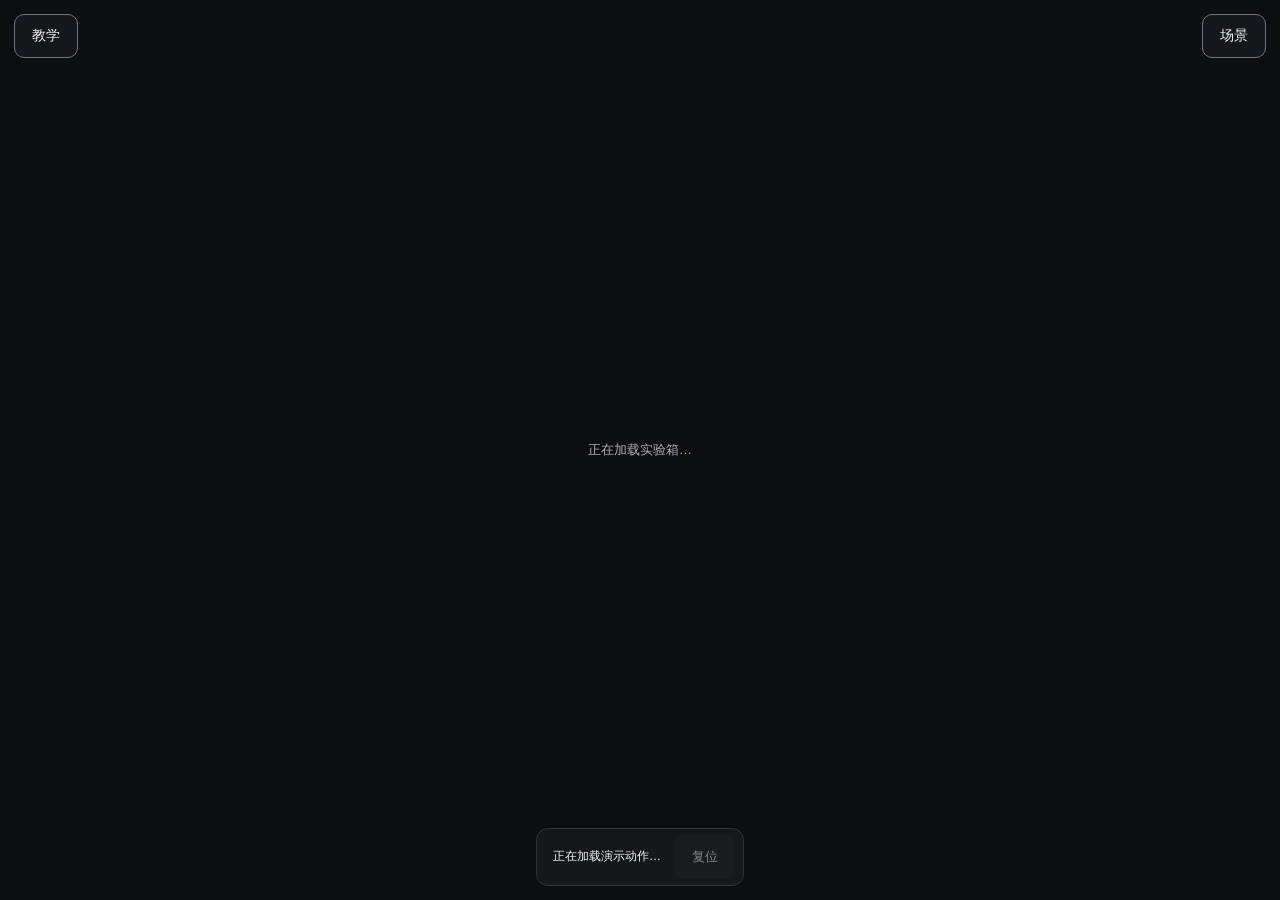
==== commit b8a0e13c: "ui-shell: structural overlay drawers, preserve handlers" ====
--- a/index.html
+++ b/index.html
@@ -10,6 +10,7 @@
 <link rel="stylesheet" href="lesson-panel.css?rev=20261110-dark">
 <link rel="stylesheet" href="demo-release.css?rev=20261110-dark">
 <link rel="stylesheet" href="demo-dark.css?rev=20261110-dark">
+<link rel="stylesheet" href="ui-shell.css?rev=20261116-shell">
 <script type="importmap">{
   "imports": {
     "three": "./vendor/three/build/three.webgpu.js",
@@ -43,7 +44,7 @@
   }
 }</script>
 </head>
-<body class="demo-view">
+<body class="demo-view ui-shell">
 <div class="demo-brand">YL–A1 <span>实验箱</span><a class="quality-link" href="lite.html">轻量版</a><button id="fullscreen" type="button">全屏</button></div>
 <aside id="lesson-panel" aria-label="关卡"></aside>
 <main aria-label="实验箱演示">
@@ -62,5 +63,6 @@
  </div></div></section>
 </main>
 <select id="model" hidden aria-label="模型"><option value="all">实验箱</option></select><select id="target" hidden aria-label="当前零件"><option value=""></option></select>
+<script src="ui-shell.js?rev=20261116-shell"></script>
 <script src="demo-start.js?rev=20261110-dark"></script>
 </body></html>
--- a/ui-shell.css
+++ b/ui-shell.css
@@ -0,0 +1,105 @@
+/* Phase 1: structural surfaces. Glass and final styling belong to Phase 3. */
+:root {
+  --ui-inset: 14px; /* User-adjustable inset: 12–16px. */
+  --ui-drawer-left-width: 360px;
+  --ui-drawer-right-width: 332px;
+  --ui-radius: 16px;
+}
+html:has(.ui-shell), body.ui-shell {
+  width: 100%; height: 100dvh; overflow: hidden;
+}
+.demo-view.ui-shell:has(#lesson-panel) > main {
+  position: fixed; inset: 0; width: 100%; height: 100dvh;
+  min-height: 0; margin: 0;
+}
+.demo-view.ui-shell:has(#lesson-panel) #page-materials,
+.demo-view.ui-shell:has(#lesson-panel) .material-layout,
+.demo-view.ui-shell:has(#lesson-panel) .preview-column {
+  height: 100%; min-height: 0; padding: 0; margin: 0;
+}
+.demo-view.ui-shell:has(#lesson-panel) #viewport {
+  position: absolute; inset: 0; width: 100%; height: 100dvh;
+  min-height: 0; max-height: none; border: 0; border-radius: 0;
+}
+.demo-view.ui-shell:has(#lesson-panel) #viewport > canvas { display: block; width: 100%; height: 100%; }
+.ui-shell .ui-edge, .ui-shell .ui-drawer, .ui-shell .ui-status-strip {
+  position: fixed; z-index: 10; background: var(--surface); color: var(--ink);
+}
+.ui-shell .ui-edge {
+  top: var(--ui-inset); min-height: 44px; min-width: 64px;
+  padding: 10px 16px; border: 1px solid var(--edge); border-radius: 10px;
+  font-size: 14px; font-weight: 600;
+}
+.ui-shell .ui-edge-left { left: var(--ui-inset); }
+.ui-shell .ui-edge-right { right: var(--ui-inset); }
+.ui-shell .ui-edge[aria-expanded="true"] { background: var(--accent-dim); color: var(--accent); }
+.ui-shell .ui-drawer {
+  top: calc(var(--ui-inset) + 54px); bottom: 86px;
+  max-width: calc(100vw - 2 * var(--ui-inset)); overflow: auto;
+  overscroll-behavior: contain; border: 1px solid var(--line); border-radius: var(--ui-radius);
+}
+.ui-shell .ui-drawer[hidden], .ui-shell .ui-status-strip [hidden] { display: none; }
+.ui-shell .ui-drawer-left { left: var(--ui-inset); width: var(--ui-drawer-left-width); }
+.ui-shell .ui-drawer-right { right: var(--ui-inset); width: var(--ui-drawer-right-width); padding: 18px; }
+.demo-view.ui-shell:has(#lesson-panel) #lesson-panel {
+  position: relative; inset: auto; width: 100%; max-height: none;
+  padding: 20px 16px; border: 0; overflow: visible; animation: none;
+}
+.demo-view.ui-shell:has(#lesson-panel) #lesson-panel h2 { font-size: 20px; }
+.demo-view.ui-shell:has(#lesson-panel) #lesson-panel .lesson-card { min-height: 58px; font-size: 14px; }
+.demo-view.ui-shell:has(#lesson-panel) #lesson-panel .lesson-cards { grid-template-columns: minmax(0, 1fr); }
+.demo-view.ui-shell:has(#lesson-panel) #lesson-panel .lesson-navigation { gap: 8px; margin-bottom: 20px; }
+.demo-view.ui-shell:has(#lesson-panel) #lesson-panel .lesson-back,
+.demo-view.ui-shell:has(#lesson-panel) #lesson-panel .lesson-select { min-height: 44px; }
+.demo-view.ui-shell:has(#lesson-panel) #lesson-panel .lesson-table { min-width: 0; font-size: 12px; }
+.demo-view.ui-shell:has(#lesson-panel) #lesson-panel .lesson-table :is(th,td) { padding: 9px 3px; }
+.demo-view.ui-shell:has(#lesson-panel) #lesson-panel .lesson-table input { width: 100%; min-width: 46px; min-height: 38px; font-size: 12px; }
+.demo-view.ui-shell:has(#lesson-panel) #lesson-panel .lesson-table tbody th { white-space: normal; }
+.demo-view.ui-shell:has(#lesson-panel) #lesson-panel .lesson-delta { white-space: normal; line-height: 1.5; }
+.demo-view.ui-shell:has(#lesson-panel) #lesson-panel .lesson-description { font-size: 13px; }
+.demo-view.ui-shell:has(#lesson-panel) .demo-brand {
+  height: auto; padding: 0 0 18px; margin-bottom: 18px;
+  gap: 10px; font-size: 16px; letter-spacing: 0; animation: none;
+}
+.demo-view.ui-shell:has(#lesson-panel) .demo-brand span { display: inline; }
+.demo-view.ui-shell:has(#lesson-panel) .viewport-toolbar {
+  display: grid; grid-template-columns: 1fr; height: auto; min-height: 0;
+  padding: 0 0 20px; margin: 0; gap: 10px; animation: none;
+}
+.demo-view.ui-shell:has(#lesson-panel) .motion-actions { display: grid; grid-template-columns: 1fr 1fr; gap: 8px; margin-bottom: 10px; }
+.demo-view.ui-shell:has(#lesson-panel) .motion-actions button { min-height: 44px; padding: 8px; }
+.demo-view.ui-shell:has(#lesson-panel) #camera-view { width: 100%; max-width: none; min-height: 44px; margin: 0; }
+.ui-shell .viewport-toolbar > label { font-size: 12px; color: var(--muted); }
+.demo-view.ui-shell:has(#lesson-panel) #reset-view { min-height: 44px; }
+.demo-view.ui-shell:has(#lesson-panel) .viewport-label {
+  position: static; display: block; padding: 18px 0 10px; margin: 0;
+  background: none; border-radius: 0; animation: none;
+}
+.demo-view.ui-shell:has(#lesson-panel) .preview-controls {
+  position: static; display: grid; grid-template-columns: minmax(0,1fr); width: 100%; max-width: none;
+  padding: 0; margin: 0; gap: 16px; background: none; border: 0; box-shadow: none; animation: none;
+}
+.demo-view.ui-shell:has(#lesson-panel) .preview-controls > div { grid-column: auto; min-width: 0; }
+.demo-view.ui-shell:has(#lesson-panel) .preview-controls select { width: 100%; min-height: 44px; }
+.demo-view.ui-shell:has(#lesson-panel) .preview-controls input[type="range"] { width: 100%; height: 44px; }
+.ui-shell .ui-capture-actions { margin: 16px 0 20px; }
+.demo-view.ui-shell:has(#lesson-panel) #snapshot { width: 100%; min-height: 44px; text-align: center; }
+.ui-shell .ui-display-actions { display: flex; gap: 12px; padding-top: 16px; border-top: 1px solid var(--line); }
+.ui-shell .ui-display-actions > * { display: inline-flex; align-items: center; justify-content: center; flex: 1; min-height: 44px; font-size: 13px; border: 1px solid var(--line); border-radius: 8px; }
+.ui-shell .ui-status-strip {
+  bottom: var(--ui-inset); left: 50%; transform: translateX(-50%);
+  display: flex; align-items: center; gap: 14px;
+  width: max-content; max-width: calc(100vw - 2 * var(--ui-inset));
+  padding: 6px 8px 6px 16px; border: 1px solid var(--line); border-radius: 12px;
+}
+.demo-view.ui-shell:has(#lesson-panel) #action-status, .ui-shell .ui-lesson-status {
+  position: static; max-width: 66ch; margin: 0; padding: 0; border: 0;
+  background: none; color: var(--ink); font-size: 12px; line-height: 1.6;
+  animation: none; overflow-wrap: anywhere;
+}
+.ui-shell #ui-reset { flex: 0 0 auto; min-width: 60px; min-height: 44px; border-radius: 8px; background: var(--control); font-size: 13px; }
+@media (max-width: 600px) {
+  .ui-shell .ui-drawer { bottom: 110px; }
+  .ui-shell .ui-status-strip { width: calc(100vw - 2 * var(--ui-inset)); }
+  .demo-view.ui-shell:has(#lesson-panel) #lesson-panel { padding: 16px 12px; }
+}
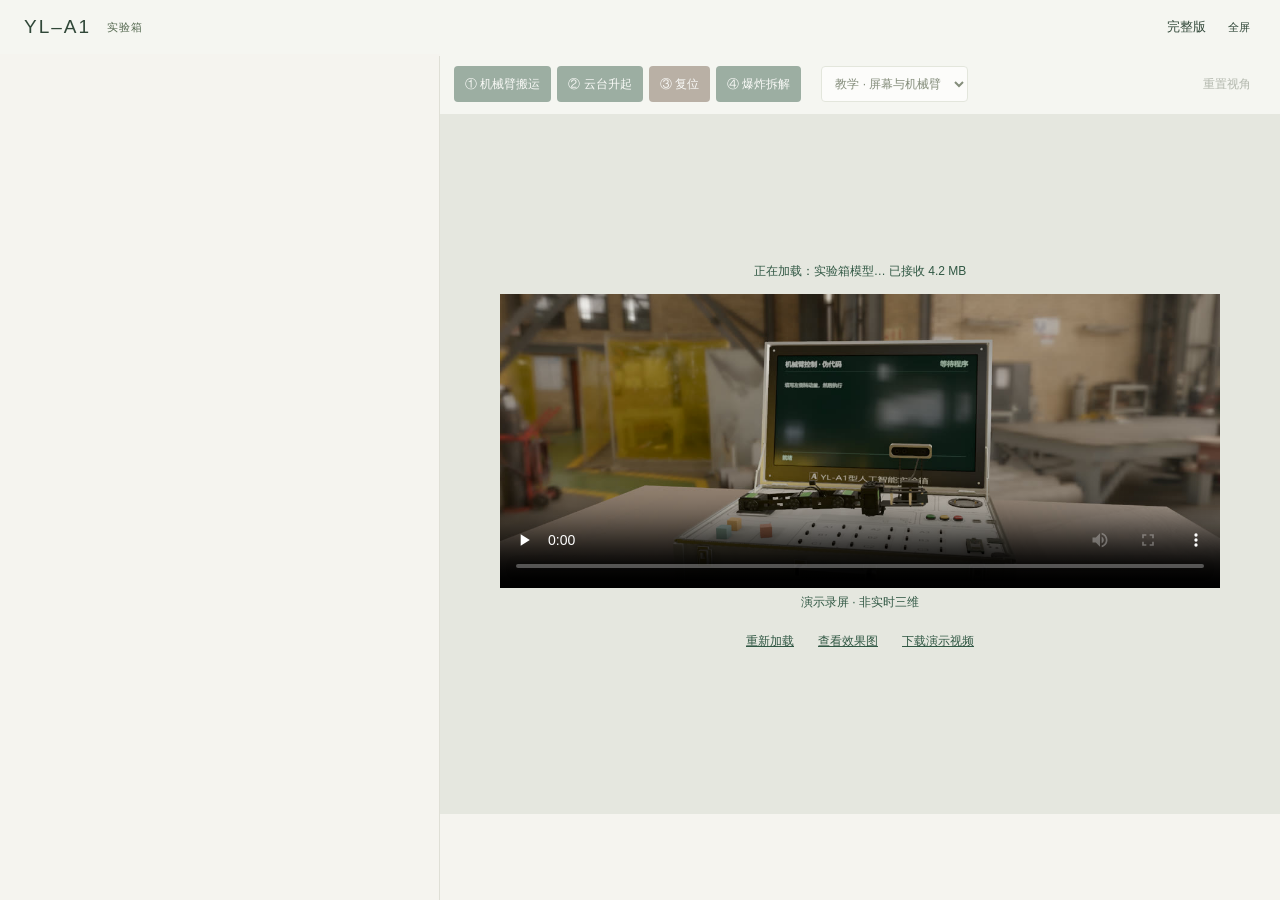
==== commit ffb4405d: "Fix loading failures and add isolated Pages preview" ====
--- a/index.html
+++ b/index.html
@@ -4,13 +4,11 @@
 <meta charset="utf-8"><meta name="viewport" content="width=device-width,initial-scale=1">
 <title>亚龙实验箱 · 完整版</title>
 <link rel="icon" href="data:,">
-<link rel="stylesheet" href="style.css?rev=20261110-dark">
-<link rel="stylesheet" href="preview-layout.css?rev=20261110-dark">
-<link rel="stylesheet" href="demo.css?rev=20261110-dark">
-<link rel="stylesheet" href="lesson-panel.css?rev=20261110-dark">
-<link rel="stylesheet" href="demo-release.css?rev=20261110-dark">
-<link rel="stylesheet" href="demo-dark.css?rev=20261110-dark">
-<link rel="stylesheet" href="ui-shell.css?rev=20261116-shell">
+<link rel="stylesheet" href="style.css?rev=20261116-compatible">
+<link rel="stylesheet" href="preview-layout.css?rev=20261116-compatible">
+<link rel="stylesheet" href="demo.css?rev=20261116-compatible">
+<link rel="stylesheet" href="lesson-panel.css?rev=20261116-compatible">
+<link rel="stylesheet" href="demo-release.css?rev=20261116-compatible">
 <script type="importmap">{
   "imports": {
     "three": "./vendor/three/build/three.webgpu.js",
@@ -18,33 +16,33 @@
     "three/tsl": "./vendor/three/build/three.tsl.js",
     "three/addons/": "./vendor/three/examples/jsm/",
     "three/examples/jsm/": "./vendor/three/examples/jsm/",
-    "./angle-map.js": "./angle-map.js?rev=20261110-dark",
-    "./button-detail.js": "./button-detail.js?rev=20261110-dark",
-    "./demo-app.js": "./demo-app.js?rev=20261110-dark",
-    "./explode-preview.js": "./explode-preview.js?rev=20261110-dark",
-    "./finish-calibration.js": "./finish-calibration.js?rev=20261110-dark",
-    "./laboratory-stage.js": "./laboratory-stage.js?rev=20261110-dark",
-    "./lesson-panel.js": "./lesson-panel.js?rev=20261110-dark",
-    "./lesson-program.js": "./lesson-program.js?rev=20261110-dark",
-    "./lesson-runner.js": "./lesson-runner.js?rev=20261110-dark",
-    "./lesson-screen.js": "./lesson-screen.js?rev=20261110-dark",
-    "./levels.js": "./levels.js?rev=20261110-dark",
-    "./panel-art.js": "./panel-art.js?rev=20261110-dark",
-    "./part-labels.js": "./part-labels.js?rev=20261110-dark",
-    "./photographic-environments.js": "./photographic-environments.js?rev=20261110-dark",
-    "./render-mode.js": "./render-mode.js?rev=20261110-dark",
-    "./selection-indicator.js": "./selection-indicator.js?rev=20261110-dark",
-    "./self-occlusion.js": "./self-occlusion.js?rev=20261110-dark",
-    "./servo-labels.js": "./servo-labels.js?rev=20261110-dark",
-    "./studio-post.js": "./studio-post.js?rev=20261110-dark",
-    "./studio-stage.js": "./studio-stage.js?rev=20261110-dark",
-    "./surface-detail.js": "./surface-detail.js?rev=20261110-dark",
-    "./teaching-bundle.js": "./teaching-bundle.js?rev=20261110-dark",
-    "./wood-texture.js": "./wood-texture.js?rev=20261110-dark"
+    "./angle-map.js": "./angle-map.js?rev=20261116-compatible",
+    "./button-detail.js": "./button-detail.js?rev=20261116-compatible",
+    "./demo-app.js": "./demo-app.js?rev=20261116-compatible",
+    "./explode-preview.js": "./explode-preview.js?rev=20261116-compatible",
+    "./finish-calibration.js": "./finish-calibration.js?rev=20261116-compatible",
+    "./laboratory-stage.js": "./laboratory-stage.js?rev=20261116-compatible",
+    "./lesson-panel.js": "./lesson-panel.js?rev=20261116-compatible",
+    "./lesson-program.js": "./lesson-program.js?rev=20261116-compatible",
+    "./lesson-runner.js": "./lesson-runner.js?rev=20261116-compatible",
+    "./lesson-screen.js": "./lesson-screen.js?rev=20261116-compatible",
+    "./levels.js": "./levels.js?rev=20261116-compatible",
+    "./panel-art.js": "./panel-art.js?rev=20261116-compatible",
+    "./part-labels.js": "./part-labels.js?rev=20261116-compatible",
+    "./photographic-environments.js": "./photographic-environments.js?rev=20261116-compatible",
+    "./render-mode.js": "./render-mode.js?rev=20261116-compatible",
+    "./selection-indicator.js": "./selection-indicator.js?rev=20261116-compatible",
+    "./self-occlusion.js": "./self-occlusion.js?rev=20261116-compatible",
+    "./servo-labels.js": "./servo-labels.js?rev=20261116-compatible",
+    "./studio-post.js": "./studio-post.js?rev=20261116-compatible",
+    "./studio-stage.js": "./studio-stage.js?rev=20261116-compatible",
+    "./surface-detail.js": "./surface-detail.js?rev=20261116-compatible",
+    "./teaching-bundle.js": "./teaching-bundle.js?rev=20261116-compatible",
+    "./wood-texture.js": "./wood-texture.js?rev=20261116-compatible"
   }
 }</script>
 </head>
-<body class="demo-view ui-shell">
+<body class="demo-view">
 <div class="demo-brand">YL–A1 <span>实验箱</span><a class="quality-link" href="lite.html">轻量版</a><button id="fullscreen" type="button">全屏</button></div>
 <aside id="lesson-panel" aria-label="关卡"></aside>
 <main aria-label="实验箱演示">
@@ -54,15 +52,46 @@
    <select id="camera-view" aria-label="演示视角" disabled><option value="teaching">教学 · 屏幕与机械臂</option><option value="wide">远景 · 整箱</option><option value="medium">中景 · 功能动作</option><option value="close">近景 · 材质细节</option><option value="detail">材质近景</option><option value="arm">机械臂</option><option value="gimbal">云台</option><option value="top">俯视</option><option value="all">整箱</option></select>
    <button id="reset-view" class="quiet" disabled>重置视角</button>
   </div>
-  <div id="viewport"><div id="action-status" role="status" aria-live="polite">正在加载演示动作…</div><div class="viewport-label">实拍铸造车间</div><div id="loading" class="loading" role="status">正在准备实验箱…</div></div>
+  <div id="viewport"><div id="action-status" role="status" aria-live="polite">正在加载演示动作…</div><div class="viewport-label">实拍铸造车间</div><div id="loading" class="loading">
+   <p id="loading-status" role="status">正在准备实验箱…</p>
+   <figure class="loading-preview"><video id="loading-preview" controls preload="none" playsinline poster="./assets/demo-preview.jpg" aria-label="实验箱动作演示录屏"><source src="./assets/demo-preview.mp4" type="video/mp4">浏览器不支持播放视频，请使用下方下载链接。</video><figcaption>演示录屏 · 非实时三维</figcaption></figure>
+   <details id="loading-details" hidden><summary>错误详情</summary><pre id="loading-error"></pre></details>
+   <nav aria-label="加载帮助"><a href="index.html">重新加载</a><a href="./assets/demo-preview.jpg" target="_blank" rel="noopener">查看效果图</a><a href="./assets/demo-preview.mp4" download>下载演示视频</a></nav>
+   <noscript><style>#loading-status,#action-status{display:none}</style><p>浏览器未启用 JavaScript，实时三维无法启动。请启用后重新加载，或播放上方演示视频。</p></noscript>
+  </div></div>
   <div class="preview-controls">
-   <div><label for="environment">场景与光照 <a id="environment-source" href="https://polyhaven.com/a/industrial_workshop_foundry" target="_blank" rel="noopener">Poly Haven</a></label><select id="environment"><option value="foundry">实拍铸造车间 · 金属反射</option><option value="workshop">实拍车间 · 大窗日光</option><option value="metalStudio">实拍摄影棚 · 柔光箱反射</option><option value="light">中性柔光棚</option><option value="dark">深灰摄影棚 · 轮廓光</option><option value="warm">暖色摄影棚</option></select></div>
-   <div><label for="environment-rotation">光线方向 <output id="environment-angle">0°</output></label><input id="environment-rotation" type="range" min="0" max="360" step="1" value="0"></div>
+   <div><label for="environment">场景与光照 <a id="environment-source" href="https://polyhaven.com/a/industrial_workshop_foundry" target="_blank" rel="noopener">Poly Haven</a></label><select id="environment" disabled><option value="foundry">实拍铸造车间 · 金属反射</option><option value="workshop">实拍车间 · 大窗日光</option><option value="metalStudio">实拍摄影棚 · 柔光箱反射</option><option value="light">中性柔光棚</option><option value="dark">深灰摄影棚 · 轮廓光</option><option value="warm">暖色摄影棚</option></select></div>
+   <div><label for="environment-rotation">光线方向 <output id="environment-angle">0°</output></label><input id="environment-rotation" disabled type="range" min="0" max="360" step="1" value="0"></div>
    <button id="snapshot" type="button" class="quiet" disabled>保存画面</button>
   </div>
  </div></div></section>
 </main>
 <select id="model" hidden aria-label="模型"><option value="all">实验箱</option></select><select id="target" hidden aria-label="当前零件"><option value=""></option></select>
-<script src="ui-shell.js?rev=20261116-shell"></script>
-<script src="demo-start.js?rev=20261110-dark"></script>
+<script>
+(function () {
+ var timer;
+ var boot = window.demoBootstrap = {
+  failed: false,
+  cancel: function () { clearTimeout(timer); },
+  fail: function (message) {
+   boot.failed = true;
+   boot.cancel();
+   var status = document.getElementById('loading-status');
+   status.setAttribute('role', 'alert');
+   status.textContent = message;
+   document.getElementById('loading').classList.remove('hidden');
+   document.getElementById('action-status').textContent = '实时三维不可用，可观看演示视频';
+  }
+ };
+ if (!HTMLScriptElement.supports || !HTMLScriptElement.supports('importmap')) {
+  boot.fail('当前浏览器版本不支持三维模块加载。请更新浏览器后重试，或播放演示视频。');
+  return;
+ }
+ timer = setTimeout(function () { boot.fail('启动脚本连续 180 秒未能就绪。请检查网络后重新加载，或播放演示视频。'); }, 180000);
+ var script = document.createElement('script');
+ script.src = './demo-start.js?rev=20261116-compatible';
+ script.onerror = function () { boot.fail('启动脚本下载失败。请检查网络后重新加载。请求：' + script.src); };
+ document.body.appendChild(script);
+})();
+</script>
 </body></html>
--- a/demo-release.css
+++ b/demo-release.css
@@ -1,12 +1,23 @@
 .demo-view:has(#lesson-panel) .preview-controls{grid-template-columns:minmax(180px,1.5fr) minmax(120px,1fr) auto}
+.demo-view #snapshot{min-height:40px;color:var(--green)}
 .demo-view #environment-source{font-size:11px;text-decoration:underline}
-.demo-view .loading{padding:24px;text-align:center;align-content:center;gap:12px}
+.demo-view .loading{padding:24px;text-align:center;align-content:safe center;gap:12px;color:#315844;background:#e5e7df;overflow:auto;overflow-wrap:anywhere;z-index:5}
+.demo-view .loading p{margin:0;max-width:65ch}
+.demo-view .loading-preview{margin:0;width:min(720px,100%)}
+.demo-view .loading-preview video{display:block;width:100%;max-height:38vh;object-fit:contain;background:#d4d8cb}
+.demo-view .loading-preview figcaption{margin-top:6px}
+.demo-view .loading nav{display:flex;flex-wrap:wrap;justify-content:center;gap:4px}
+.demo-view .loading a,.demo-view .loading summary{display:inline-block;min-height:44px;padding:10px;text-decoration:underline;cursor:pointer}
+.demo-view .loading details{width:min(720px,100%)}
+.demo-view .loading pre{font:inherit;text-align:left;white-space:pre-wrap;margin:0}
 .demo-view .preview-controls input[type=range]{height:30px;margin:0}
 .demo-view #camera-view{min-height:36px}
 .demo-view .motion-actions button{min-height:36px}
 .demo-view .lesson-screen-text{pointer-events:none}
+.demo-view .demo-brand span{color:#52664d}
 .demo-view .motion-actions button,.demo-view .viewport-toolbar .quiet,.demo-view #camera-view,
 .demo-view .preview-controls select,.demo-view .preview-controls label,.demo-view .viewport-label,
 .demo-view #action-status,.demo-view #snapshot{font-size:12px}
-.demo-view ::selection{background:var(--accent,#A8C5CE);color:#15171A}
+.demo-view ::selection{background:#c5d8c6;color:#193d29}
 @media(max-width:650px){.demo-view:has(#lesson-panel) .preview-controls{grid-template-columns:1fr 1fr}.demo-view:has(#lesson-panel) .preview-controls>div:last-child{grid-column:auto}.demo-view #snapshot{grid-column:1/-1;text-align:right}.demo-view .motion-actions button{min-height:44px}.demo-view #camera-view{margin-left:0;max-width:70%}}
+@media(prefers-reduced-motion:reduce){.demo-view button{transition:none}}
